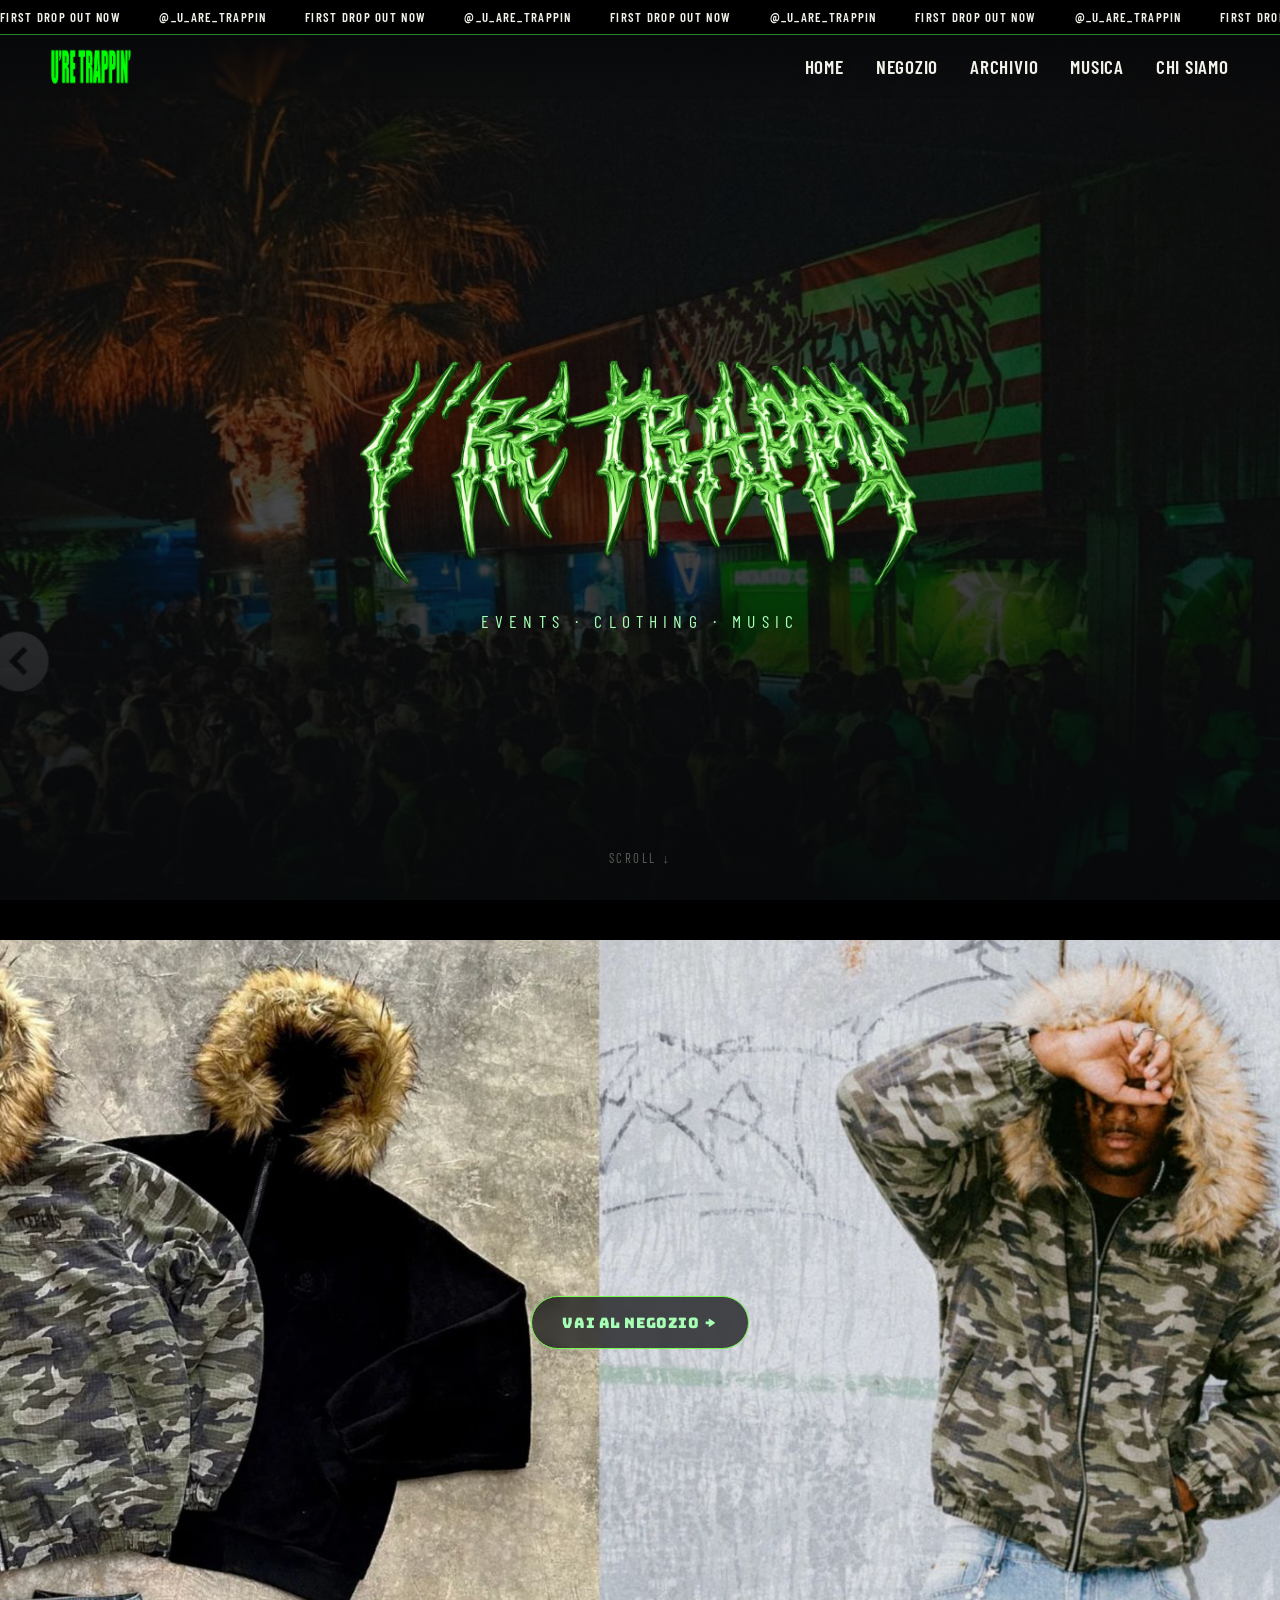
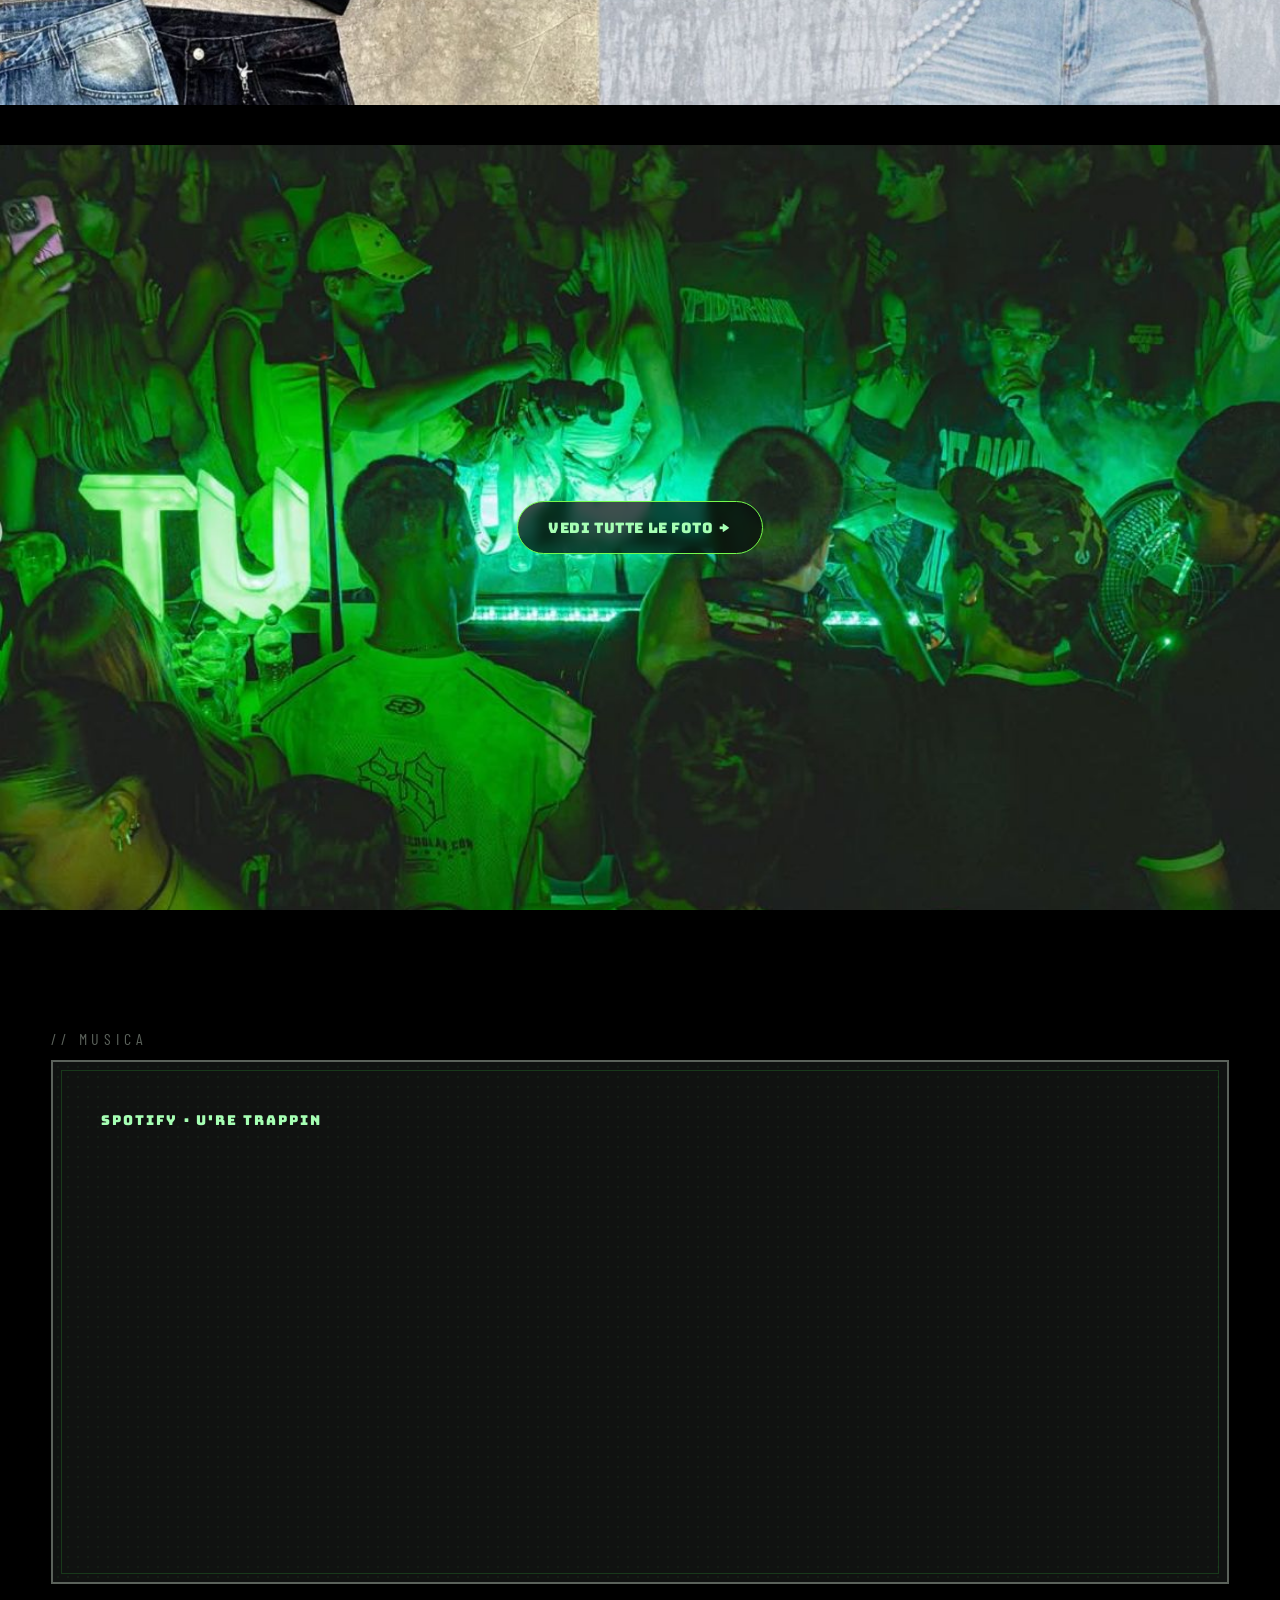
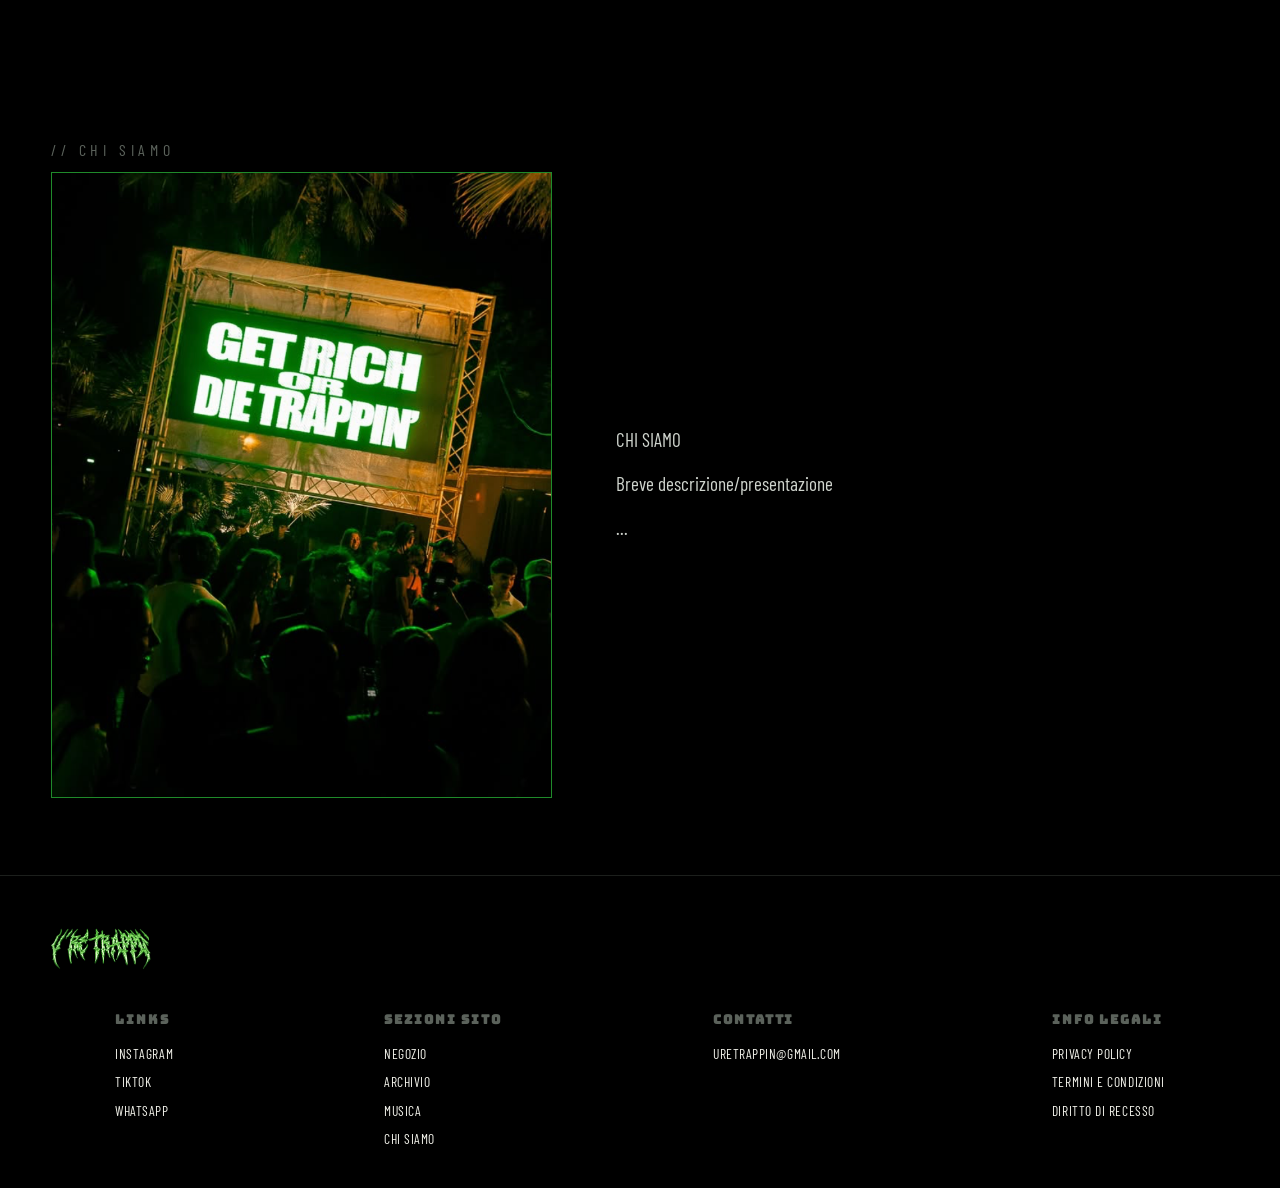
==== index.html @ 653f0b5c "v.3.4 Co-Authored-By: Claude Sonnet 5 <noreply@anthropic.com> Claude-Session: https://claude.ai/code" ====
<!DOCTYPE html>
<html lang="it">
<head>
<meta charset="UTF-8">
<meta name="viewport" content="width=device-width, initial-scale=1.0">
<title>U'RE TRAPPIN</title>
<!-- ===== SEO / CONDIVISIONE SOCIAL =====
     favicon segnaposto (assets/brand/favicon.png, sostituibile con
     un'icona vera quando ce n'è una). og:image è un percorso relativo:
     una volta online il sito con un dominio vero, va reso assoluto
     (https://tuodominio.it/assets/brand/og-image.png) perché WhatsApp/
     Instagram/Twitter leggano l'anteprima correttamente. -->
<link rel="icon" type="image/png" href="assets/brand/favicon.png">
<meta name="description" content="U're Trappin — lifestyle, eventi e musica trap. Scopri gli ultimi drop, l'archivio degli eventi e la nostra musica.">
<meta property="og:type" content="website">
<meta property="og:site_name" content="U're Trappin">
<meta property="og:title" content="U're Trappin">
<meta property="og:description" content="Lifestyle, eventi e musica trap. Scopri gli ultimi drop, l'archivio e la nostra musica.">
<meta property="og:image" content="assets/brand/og-image.png">
<meta name="twitter:card" content="summary_large_image">
<meta name="twitter:title" content="U're Trappin">
<meta name="twitter:description" content="Lifestyle, eventi e musica trap.">
<meta name="twitter:image" content="assets/brand/og-image.png">
<link rel="preconnect" href="https://fonts.googleapis.com">
<link href="https://fonts.googleapis.com/css2?family=Anton&family=Bungee&family=Baloo+2:wght@600;800&family=Barlow+Condensed:wght@400;500;600;700&family=Michroma&display=swap" rel="stylesheet">
<link rel="stylesheet" href="css/style.css">
</head>
<body>

<!-- ===== COUNTDOWN DROP (rimuovi questo blocco + partials/countdown.html
     dopo il 28/09 — tutto lo stile e la logica sono dentro
     countdown.html, qui c'è solo il caricamento generico del
     frammento) ===== -->
<div id="countdown-root"></div>
<script>
  fetch('partials/countdown.html')
    .then(res => res.text())
    .then(html => {
      const root = document.getElementById('countdown-root');
      root.innerHTML = html;
      // Uno <script> inserito via innerHTML non si esegue da solo:
      // va ricreato e reinserito nel DOM per farlo partire.
      root.querySelectorAll('script').forEach(oldScript => {
        const newScript = document.createElement('script');
        newScript.textContent = oldScript.textContent;
        oldScript.replaceWith(newScript);
      });
    })
    .catch(err => console.error('Errore nel caricamento di partials/countdown.html:', err));
</script>
<!-- ===== FINE COUNTDOWN DROP ===== -->

<!-- ===== SCHERMATA DI CARICAMENTO =====
     Overlay a schermo intero, visibile finché la pagina non ha finito
     di caricare (immagini incluse). Sparisce da solo via js/common.js
     (vedi funzione hidePageLoader). -->
<div id="pageLoader">
  <img src="assets/brand/logo3.png" alt="U're Trappin" class="loader-logo">
</div>

<!-- ===== NAVBAR (condivisa, vedi partials/nav.html) ===== -->
<div id="nav-mount"></div>

<!-- ===== HERO (landing) =====
     Foto di sfondo + logo. Per cambiare la foto: modifica il
     percorso in css/style.css alla regola .hero::before -->
<section class="hero">
  <!-- ===== PROVA VIDEO DI SFONDO (temporaneo) =====
       Due video diversi: uno per desktop e uno per mobile (sotto i
       720px). Il src NON è scritto qui ma scelto da js/common.js in base
       alla larghezza dello schermo, così il browser scarica solo quello
       che serve (un <source media> dentro <video> non funziona, quello
       vale solo per <picture>). La foto di .hero::before in
       css/style.css resta lì sotto, e torna visibile da sola se il
       video non parte. Per togliere la prova: elimina questo <video>. -->
  <video class="hero-video" autoplay muted loop playsinline webkit-playsinline preload="auto"
         data-src-desktop="assets/brand/prova%20sfondo%20no%20logo.mp4"
         data-src-mobile="assets/brand/BASE%20NEGRO.mp4"></video>
  <div class="hero-content">
    <img class="logo" src="assets/brand/logo3.png" alt="U're Trappin">
    <div class="tag">Events · Clothing · Music</div>
  </div>
  <div class="scroll-cue">Scroll ↓</div>
</section>

<!-- ===== SEZIONE SHOP (anteprima sulla home) =====
     Foto a piena larghezza (sfondo CSS, vedi style.css) + pulsante
     sopra. Foto diverse per mobile/desktop, gestite automaticamente
     da una media query in CSS — non serve toccare l'HTML per quello. -->
<section id="shop" class="teaser-banner">
  <a class="teaser-cta" href="shop.html">Vai al Negozio →</a>
</section>

<!-- ===== SEZIONE GALLERY (anteprima sulla home) =====
     Stessa logica della sezione Shop qui sopra. -->
<section id="gallery" class="teaser-banner">
  <a class="teaser-cta" href="gallery.html">Vedi tutte le foto →</a>
</section>

<!-- ===== SEZIONE EVENTI =====
     Rimossa temporaneamente (non eliminata dal progetto: recuperabile
     dalla cronologia Git — commit prima della rimozione — se e quando
     servirà di nuovo). ===== -->

<!-- ===== SEZIONE MUSIC =====
     Player Spotify incorporato. Per cambiare playlist: sostituisci
     l'URL nel src dell'iframe con quello della tua playlist Spotify
     (Condividi > Incorpora playlist, sul sito/app di Spotify) -->
<section id="music">
  <div class="eyebrow">// Musica</div>
  <div class="panel">
    <div class="panel-label">Spotify · U're Trappin</div>
    <div class="playlist-wrap">
      <iframe style="border-radius:0" src="https://open.spotify.com/embed/playlist/7722tCvP0Tci7ySR0g6ZQf?utm_source=generator&theme=0&si=49c74c0af75840aa" width="100%" height="380" frameBorder="0" allowfullscreen="" allow="autoplay; clipboard-write; encrypted-media; fullscreen; picture-in-picture" loading="lazy"></iframe>
    </div>
  </div>
</section>

<!-- ===== SEZIONE ABOUT US ===== -->
<section id="about">
  <div class="eyebrow">// Chi Siamo</div>
  <div class="about">
    <div class="about-photo">
      <img src="assets/brand/coconuts-halftone.png" alt="U're Trappin crew">
    </div>
    <div>
      <p>CHI SIAMO</p>
      <p>Breve descrizione/presentazione</p>
      <p>...</p>
    </div>
  </div>
</section>

<!-- ===== FOOTER (condiviso, vedi partials/footer.html) ===== -->
<div id="footer-mount"></div>

<script src="js/common.js"></script>

</body>
</html>
---- css/style.css ----
/* =========================================================
   VARIABILI GLOBALI (colori, spaziature)
   Cambiando questi valori cambi il colore/stile in tutto il sito
   senza dover cercare ogni singola regola.
   ========================================================= */
:root{
    --bg:#000000;           /* nero di sfondo del sito precedente #07080a */
    --panel:#101211;        /* grigio scuro usato per pannelli/card */
    --green:#75fb4d;        /* verde principale (bordi, accenti) */
    --green-bright:#a6ffb4; /* verde chiaro (testi, glow) */
    --green-dim:#1f8a2a;    /* verde spento (bordi sottili, dettagli) */
    --steel:#5b625b;        /* grigio neutro (testi secondari, pulsanti disattivati) */
    --off-white:#f2f2ea;    /* bianco sporco, colore testo principale */
    --gap: clamp(1.5rem, 4vw, 4rem); /* margine laterale standard di ogni sezione */
    --marquee-h: 2.2rem; /* altezza della striscia che scorre sopra la navbar */
  }

  /* Reset di base: azzera margini/padding di default del browser */
  *{ box-sizing:border-box; margin:0; padding:0; }

  html{ scroll-behavior:smooth; } /* scroll fluido quando si clicca un link del menu */

  body{
    background:var(--bg);
    color:var(--off-white);
    font-family:'Barlow Condensed', sans-serif; /* font principale del sito */
    font-size:1.15rem;
    line-height:1.5;
    overflow-x:hidden;
  }

  /* Disattiva le animazioni per chi ha impostato "riduci movimento" nel sistema */
  @media (prefers-reduced-motion: reduce){
    html{ scroll-behavior:auto; }
    *{ animation-duration:0.001ms !important; transition-duration:0.001ms !important; }
  }

  a{ color:inherit; text-decoration:none; }

  /* ===== STRISCIA ANNUNCIO (sopra la navbar, su ogni pagina) =====
     Testo che scorre in loop infinito, verde su nero. Caricata insieme
     alla navbar (stesso frammento partials/nav.html), per questo sta
     qui prima del blocco NAV. Per cambiare il testo: modifica
     partials/nav.html (due copie identiche di .marquee-content, serve
     il duplicato per il loop senza scatti). Per cambiare la velocità:
     modifica la durata (18s) di @keyframes marquee-scroll qui sotto. */
  .marquee{
    position:fixed;
    top:0; left:0; right:0;
    z-index:101; /* sopra la navbar (100) */
    height:var(--marquee-h);
    display:flex;
    align-items:center;
    overflow:hidden;
    background:var(--bg);
    border-bottom:1px solid var(--green-dim);
  }
  .marquee-track{
    display:flex;
    /* niente "width:max-content" qui: essendo l'unico figlio di un
       flex container (.marquee) con contenuto che non va a capo
       (white-space:nowrap sui figli), si dimensiona già automaticamente
       al contenuto — testato: stessa identica larghezza in entrambi i
       casi. La keyword max-content in più però fa sì che Safari
       ricalcoli il layout più spesso durante un'animazione continua,
       che è probabilmente la causa degli scatti/vuoti periodici
       osservati. will-change forza l'animazione sul livello GPU
       (compositor) invece di rientrare nel normale ciclo di layout. */
    will-change:transform;
    animation:marquee-scroll 18s linear infinite;
  }
  @media (prefers-reduced-motion: reduce){
    .marquee-track{ animation:none; }
  }
  .marquee-content{
    display:flex;
    align-items:center;
    white-space:nowrap;
    font-family:'Barlow Condensed', sans-serif;
    font-weight:600;
    text-transform:uppercase;
    letter-spacing:0.1em;
    font-size:0.8rem;
    color:var(--off-white);
    /* NESSUN padding qui: tutta la spaziatura viene da .marquee-item
       (vedi sotto), così lo spazio tra la fine di una copia e l'inizio
       della successiva è identico a quello tra due elementi qualsiasi
       — se no si crea un vuoto più grande proprio in quel punto, che
       si vede come una "pausa" ogni volta che il loop si ripete. */
  }
  .marquee-item{
    padding-right:2.4rem; /* spazio uniforme tra ogni elemento, incluso tra un blocco e il successivo: modifica questo valore per cambiarlo */
  }
  @keyframes marquee-scroll{
    from{ transform:translateX(0); }
    to{ transform:translateX(-50%); } /* metà = una copia intera del testo, per il loop senza scatti */
  }

  /* ===== NAV =====
     Barra di navigazione fissa in alto su tutte le pagine, sotto la
     striscia annuncio qui sopra (vedi --marquee-h).
     Su desktop mostra i link normali; sotto i 720px si trasforma in
     un menu a scomparsa con hamburger (vedi @media in fondo al blocco).
  */
  nav{
    position:fixed;
    top:var(--marquee-h); left:0; right:0;
    z-index:100;
    display:flex;
    justify-content:space-between;
    align-items:center;
    padding: 0.9rem var(--gap); /* margine verticale della navbar su mobile */
    background:linear-gradient(to bottom, rgba(7,8,10,0.92), rgba(7,8,10,0));
    backdrop-filter:blur(2px);
  }
  /* Da desktop la navbar è più bassa: riduce solo il margine sopra/sotto
     (non tocca logo o voci di menu, che restano della stessa dimensione).
     Modifica questi due valori per cambiarne l'altezza. */
  @media (min-width:721px){
    nav{ padding-top:0.8rem; padding-bottom:0.8rem; }
  }
  nav .brand{
    display:flex;
    align-items:center;
  }
  .brand-logo{
    height:2.2rem; /* dimensione del logo in navbar su mobile: modifica questo valore per cambiarla */
    width:auto;
    display:block;
    /*filter:drop-shadow(0 0 6px rgba(63,230,74,0.6)); /* stesso glow verde che aveva la scritta prima */
  }
  /* Da desktop il logo è più grande: modifica questo valore (era
     1.7rem come su mobile). */
  @media (min-width:721px){
    .brand-logo{ height:2.4rem; }
  }
  nav ul{
    list-style:none;
    display:flex;
    gap:clamp(1rem, 2.5vw, 2.2rem);
    font-family:'Barlow Condensed', sans-serif;
    font-weight:600;
    text-transform:uppercase;
    font-size:0.95rem; /* dimensione voci menu su mobile */
    letter-spacing:0.04em;
  }
  /* Da desktop le voci del menu sono leggermente più grandi: modifica
     questo font-size per cambiarne la dimensione (era 0.95rem come su
     mobile). */
  @media (min-width:721px){
    nav ul{ font-size:1.2rem; }
  }
  nav ul a{ position:relative; padding-bottom:3px; }
  @media (hover:hover){
    nav ul a:hover{ color:var(--green-bright); }
  }

  /* Link "← Home" usato nelle pagine Shop/Gallery vuote (non più usato ora
     che hanno la nav completa, ma resta disponibile se serve altrove) */
  .back-link{
    font-family:'Barlow Condensed', sans-serif;
    font-weight:600;
    text-transform:uppercase;
    letter-spacing:0.04em;
    font-size:0.95rem;
    color:var(--off-white);
  }
  @media (hover:hover){
    .back-link:hover{ color:var(--green-bright); }
  }

  /* Bottone hamburger (le 3 lineette), visibile solo su mobile.
     Le classi nav.open aggiunte via JS (script.js) trasformano le
     3 lineette in una "X" e aprono il menu laterale. */
  .nav-toggle{
    display:none;
    flex-direction:column;
    gap:5px;
    background:none;
    border:none;
    cursor:pointer;
    padding:0.4rem;
    z-index:110;
  }
  .nav-toggle span{
    width:26px; height:2px;
    background:var(--green-bright);
    box-shadow:0 0 6px rgba(63,230,74,0.6);
    transition:transform 0.25s ease, opacity 0.25s ease;
  }
  nav.open .nav-toggle span:nth-child(1){ transform:translateY(7px) rotate(45deg); }
  nav.open .nav-toggle span:nth-child(2){ opacity:0; }
  nav.open .nav-toggle span:nth-child(3){ transform:translateY(-7px) rotate(-45deg); }

  /* Sfondo scuro semi-trasparente dietro il menu mobile aperto,
     cliccabile per richiudere il menu (gestito in script.js) */
  #menuOverlay{
    position:fixed;
    inset:0;
    background:rgba(0,0,0,.45);
    opacity:0;
    visibility:hidden;
    transition:.25s;
    z-index:90;
  }
  nav.open + #menuOverlay{
      opacity:1;
      visibility:visible;
  }

  /* Sotto i 720px: nasconde i link normali, mostra l'hamburger,
     il menu diventa un pannello che scorre da destra */
  @media (max-width:720px){
    .nav-toggle{ display:flex; }
    nav ul{
      position:fixed;
      /* top:0 e non var(--marquee-h): nav ha backdrop-filter, e per
         specifica CSS questo lo rende "containing block" per i suoi
         discendenti position:fixed — quindi il top di questo <ul> (che
         è dentro <nav>) si calcola dalla cima di <nav> stesso (che è
         GIÀ spostata sotto la striscia), non dalla cima reale dello
         schermo. Con top:0 il menu parte esattamente dove inizia
         <nav>, cioè subito sotto la striscia — se no c'è un vuoto in
         più (di nuovo l'altezza della striscia) sopra al menu. */
      top:0; right:0;
      height:calc(100dvh - var(--marquee-h));
      width:240px;
      flex-direction:column;
      justify-content:flex-start;
      gap:0.7rem;
      background:rgba(7,8,10,0.98);
      border-left:1px solid var(--green-dim);
      transform:translateX(100%);
      transition:transform 0.3s ease;
      font-size:1.3rem;
      padding:5rem 1rem 1rem; /* top 7rem (sotto la navbar), 2rem sugli altri lati */
    }
    nav.open ul{ transform:translateX(0); }
    /* Linea verde sottile tra una voce di menu e l'altra (+ sopra la
       prima voce e sotto l'ultima): resta inset dai bordi sx/dx del
       menu grazie al padding di nav ul qui sopra. */
    nav ul li{
      padding-bottom:0.7rem;
      border-bottom:1px solid var(--green-dim);
    }
    nav ul li:first-child{
      padding-top:0.7rem;
      border-top:1px solid var(--green-dim);
    }
  }

  /* ---------- HERO ---------- */
  /* ===== HERO (landing page) =====
     Sezione iniziale a piena pagina: foto di sfondo + logo + tagline.
     - .hero::before = la foto di sfondo, scurita con filter+gradiente
       per far risaltare logo e testo sopra
     - .hero-content = logo + tagline, spostati leggermente sotto il
       centro verticale tramite margin-top
  */
  .hero{
    position:relative;
    min-height:100svh;
    display:flex;
    flex-direction:column;
    align-items:center;
    justify-content:center;
    text-align:center;
    padding: calc(6rem + var(--marquee-h)) var(--gap) 4rem;
    overflow:hidden;
  }
  .hero::before{
    content:"";
    position:absolute; inset:0;
    background:url('../assets/brand/crowd.jpg') center 30%/cover no-repeat;
    filter:saturate(1.1) brightness(0.55); /* scurisce la foto */
    z-index:0;
  }
  /* ===== PROVA VIDEO DI SFONDO (temporaneo, vedi index.html) =====
     Stesso trattamento della foto sopra: riempie l'hero, viene
     ritagliato per coprire tutto lo spazio (object-fit:cover) e sta
     allo stesso livello (z-index:0) della foto in .hero::before, ma
     essendo un elemento vero (non uno pseudo-elemento) la dipinge
     sopra — quindi la copre senza bisogno di toccare quella regola. */
  .hero-video{
    position:absolute; inset:0;
    z-index:0;
    width:100%; height:100%;
    object-fit:cover;
  }
  /* Aggiunta via JS (js/common.js) quando il video non riesce a
     partire in autoplay (es. Risparmio energetico attivo su iOS) o
     fallisce per un altro motivo: nascondendolo torna visibile la
     foto sottostante (.hero::before), invece di lasciare il video
     fermo col pulsante play. */
  .hero-video--hidden{
    display:none;
  }
  .hero::after{
    content:"";
    position:absolute; inset:0;
    /* velo scuro sfumato sopra la foto, più intenso verso il basso */
    background:linear-gradient(to bottom, rgba(7,8,10,0.55) 0%, rgba(7,8,10,0.35) 40%, rgba(7,8,10,0.95) 100%);
    z-index:1;
  }
  .hero-content{
    position:relative;
    z-index:3;
    display:flex;
    flex-direction:column;
    align-items:center;
    gap:1rem; /* distanza logo-tagline, uguale su mobile e desktop: modifica questo valore per cambiarla */
    margin-top:0vh; /* sposta il contenuto verso il basso rispetto al centro */
  }
  .hero img.logo{
    width:min(560px, 82vw);
  }
  .hero .tag{
    font-family:'Barlow Condensed', sans-serif;
    text-transform:uppercase;
    letter-spacing:0.35em;
    font-size:0.95rem; /* dimensione tagline su mobile */
    color:var(--green-bright);
  }
  /* Da desktop la tagline è leggermente più grande: modifica questo
     font-size per cambiarne la dimensione (era 0.95rem come su mobile). */
  @media (min-width:721px){
    .hero .tag{ font-size:1.1rem; }
  }
  .scroll-cue{
    position:absolute;
    bottom:2rem; left:50%; transform:translateX(-50%);
    z-index:3;
    font-size:0.8rem;
    letter-spacing:0.2em;
    text-transform:uppercase;
    color:var(--steel);
    display:flex; flex-direction:column; align-items:center; gap:0.4rem;
    animation:bob 2.2s ease-in-out infinite;
  }
  @keyframes bob{ 0%,100%{ transform:translate(-50%,0);} 50%{ transform:translate(-50%,8px);} }

  /* ---------- SECTION SHELL ---------- */
  section{ padding: clamp(3rem,6vw,5rem) var(--gap); position:relative; }
  @media(max-width:720px){
  section{
      padding-top:1.5rem;
      padding-bottom:1.5rem;
  }
  }
  .eyebrow{
    font-size:0.85rem;
    letter-spacing:0.3em;
    text-transform:uppercase;
    color:var(--steel);
    margin-bottom:0.6rem;
  }
  /* Da desktop "// Music" e "// About Us" sono leggermente più grandi
     delle altre eyebrow del sito: modifica questo font-size per
     cambiarne la dimensione (era 0.85rem come le altre). */
  @media (min-width:721px){
    #music .eyebrow,
    #about .eyebrow{
      font-size:1rem;
    }
  }
  /* ===== SEZIONI SHOP E GALLERY (sulla home) =====
     Foto a piena larghezza/altezza come sfondo della sezione stessa
     (background-image), con il pulsante sopra. Foto diverse per
     mobile/desktop tramite media query (vedi sotto).

     FORMATO FOTO CONSIGLIATO (non obbligatorio al pixel esatto,
     ma più ci si avvicina meno "sorprese" nel taglio):
     - Desktop: 16:9 orizzontale, es. 1920×1080px
     - Mobile:  4:5 o 3:4 verticale, es. 900×1200px
     Il CSS "background-size:cover" ritaglia comunque automaticamente
     qualsiasi foto per riempire lo spazio, qualunque sia la sua
     proporzione originale — il formato consigliato serve solo per
     controllare TU cosa viene tagliato, invece di lasciarlo al caso.
  */
  .teaser-banner{
    position:relative;
    height:85vh;              /* altezza fissa e definita: niente ambiguità di layout */
    display:flex;
    align-items:center;
    justify-content:center;
    padding:0;
    margin:2.5rem 0;          /* respiro tra una sezione e l'altra, evita che si "fondano" visivamente */
    background-size:cover;    /* la foto riempie sempre tutto lo spazio, ritagliando se serve */
    background-position:center;
    background-repeat:no-repeat;
  }
  @media (max-width:720px){
  .teaser-banner{
    height:60vh;
  }
}
  /* Foto DESKTOP: una per sezione, selezionata tramite ID */
  #shop.teaser-banner{
    background-image:url('../assets/teasers/shop-teaser-desktop.jpg');
  }
  #gallery.teaser-banner{
    background-image:url('../assets/teasers/gallery-teaser-desktop.jpg');
  }
  /* Sotto i 720px: swap automatico con le versioni verticali mobile.
     Per cambiare le foto: sostituisci questi 4 file in assets/,
     stessi nomi, non serve toccare questo CSS. */
  @media (max-width:720px){
    #shop.teaser-banner{
      background-image:url('../assets/teasers/shop-teaser-mobile.jpg');
    }
    #gallery.teaser-banner{
      background-image:url('../assets/teasers/gallery-teaser-mobile.jpg');
    }
  }
  /* ===== PULSANTI TEASER SHOP/GALLERY — versioni provate =====
     Sotto la regola ATTIVA (quella non commentata) tieni traccia delle
     versioni scartate: per tornarci, commenta quella attiva e
     scommenta la versione che vuoi. Nessuna versione tocca l'HTML,
     solo questa regola .teaser-cta (+ il suo :hover).

     VERSIONE 1 (originale) — riquadro pieno verde, testo nero:
     .teaser-cta{
       position:relative; z-index:1; display:inline-block;
       background:var(--green); color:var(--bg);
       font-family:'Bungee', sans-serif; font-size:0.9rem;
       text-transform:uppercase; padding:0.9rem 1.8rem; letter-spacing:0.04em;
       transition:transform 0.15s ease, box-shadow 0.15s ease;
     }
     @media (hover:hover){
       .teaser-cta:hover{ transform:translateY(-2px); box-shadow:0 6px 18px rgba(63,230,74,0.35); }
     }

     VERSIONE 2 — riquadro con bordo verde, testo verde su nero:
     .teaser-cta{
       position:relative; z-index:1; display:inline-block;
       background:var(--bg); color:var(--green-bright);
       border:1.5px solid var(--green);
       font-family:'Bungee', sans-serif; font-size:0.9rem;
       text-transform:uppercase; padding:0.9rem 1.8rem; letter-spacing:0.04em;
       transition:transform 0.15s ease, box-shadow 0.15s ease, background 0.15s ease, color 0.15s ease;
     }
     @media (hover:hover){
       .teaser-cta:hover{
         background:var(--green); color:var(--bg);
         transform:translateY(-2px); box-shadow:0 6px 18px rgba(63,230,74,0.35);
       }
     }

     VERSIONE 3 — niente riquadro, solo scritta verde luminosa con
     sottolineatura animata (scartata: poco leggibile su foto chiare):
     .teaser-cta{
       position:relative; z-index:1; display:inline-block;
       background:none; border:none; padding:0 0 0.4rem;
       color:var(--green-bright);
       font-family:'Bungee', sans-serif; font-size:1.1rem;
       text-transform:uppercase; letter-spacing:0.06em;
       text-shadow:
         0 0 10px rgba(63,230,74,0.6),
         0 0 22px rgba(63,230,74,0.3),
         0 2px 6px rgba(0,0,0,0.85);
       transition:letter-spacing 0.2s ease;
     }
     .teaser-cta::after{
       content:""; position:absolute; left:0; right:0; bottom:0; height:2px;
       background:var(--green); box-shadow:0 0 8px rgba(63,230,74,0.6);
       transform:scaleX(0); transform-origin:left; transition:transform 0.25s ease;
     }
     @media (hover:hover){
       .teaser-cta:hover{ letter-spacing:0.1em; }
       .teaser-cta:hover::after{ transform:scaleX(1); }
     }
  */

  /* VERSIONE 4 (attiva) — pillola con sfondo scuro semi-trasparente
     sfocato (leggibile sopra qualsiasi punto della foto, chiaro o
     scuro) + bordo e testo verde. Stessa logica hover di V2 (inversione
     colori), forma diversa (arrotondata invece che squadrata). */
  .teaser-cta{
    position:relative;
    z-index:1;
    display:inline-block;
    background:rgba(7,8,10,0.7);
    backdrop-filter:blur(6px);
    -webkit-backdrop-filter:blur(6px);
    border:1.5px solid var(--green);
    border-radius:999px;
    color:var(--green-bright);
    font-family:'Bungee', sans-serif;
    font-size:0.9rem;
    text-transform:uppercase;
    padding:0.9rem 1.9rem;
    letter-spacing:0.04em;
    transition:transform 0.15s ease, box-shadow 0.15s ease, background 0.15s ease, color 0.15s ease;
  }
  @media (hover:hover){
    .teaser-cta:hover{
      background:var(--green);
      color:var(--bg);
      transform:translateY(-2px);
      box-shadow:0 6px 18px rgba(63,230,74,0.35);
    }
  }

  /* ---------- CHI SIAMO / ABOUT ---------- */
  .about{
    display:grid;
    grid-template-columns: 0.9fr 1.1fr;
    gap: clamp(2rem, 5vw, 4rem);
    align-items:center;
  }
  .about-photo{
    position:relative;
    aspect-ratio: 4/5;
    overflow:hidden;
    border:1px solid var(--green-dim);
  }
  .about-photo img{
    width:100%; height:100%; object-fit:cover;
  }
  .about p{ color:#cfd4cd; max-width:52ch; font-size:1.2rem; margin-bottom:1rem; }
  .about p:last-child{ margin-bottom:0; }

  @media (max-width:820px){
    .about{ grid-template-columns:1fr; }
  }

  /* ---------- GALLERY PAGE (foto per città) ---------- */
  .gallery-page{
    padding-top:calc(7rem + var(--marquee-h));
    max-width:1400px;
    margin:0 auto;
  }
  .city-group{
    margin-bottom:3rem;
  }
  .city-name{
    font-family:'Bungee', sans-serif;
    font-size:1.4rem;
    color:var(--green-bright);
    text-shadow:0 0 8px rgba(63,230,74,0.5);
    text-transform:uppercase;
    margin-bottom:1.2rem;
  }
  /* Il "mosaico": su mobile column-count:1 = foto impilate in singola
     colonna. Da 721px in su (vedi @media sotto) diventa un collage
     "bento" a griglia fissa: 4 celle nominate (a=hero 2x2, b=larga 2x1,
     c/d=piccole 1x1) che riempiono sempre l'intero rettangolo, qualunque
     sia il formato reale delle foto (vedi object-fit:cover sotto).
     Pensato per gruppi di 4 foto per città — se una città avrà un
     numero diverso di foto andrà definito un pattern dedicato. */
  .mosaic{
    column-count:1;
    column-gap:0.8rem;
  }
  .mosaic img{
    width:100%;
    display:block;
    margin-bottom:0.8rem;
    break-inside:avoid;
    border:1px solid #1c1f1c;
  }
  @media (min-width:721px){
    .mosaic{
      display:grid;
      grid-template-columns:repeat(4, 1fr);
      grid-template-rows:repeat(2, clamp(160px, 18vw, 260px));
      grid-template-areas:
        "a a b b"
        "a a c d";
      gap:0.8rem;
    }
    /* Pattern diversi per città, assegnati con una classe esplicita
       sul singolo .mosaic (mosaic--b/c/d) invece che contando i
       fratelli via CSS: coi selettori tipo ":nth-of-type" o "~" la
       numerazione si sfasa facilmente (es. l'eyebrow prima dei
       city-group non è un .city-group ma è comunque un <div>) e non
       scala bene oltre 2 città. Una classe per gruppo è esplicita e
       non si rompe aggiungendo nuove città.
       Nota: la mappatura foto→area (nth-child sotto) resta identica
       per tutti i pattern: cambia solo DOVE sta ogni area nella
       griglia, non quale foto le corrisponde. */

    /* Pattern A (default, es. Rimini): hero a sinistra */
    /* — già coperto dal .mosaic sopra, nessuna regola aggiuntiva */

    /* Pattern B (es. Milano): speculare, hero a destra */
    .mosaic--b{
      grid-template-areas:
        "b b a a"
        "c d a a";
    }

    /* Pattern C (es. Firenze): hero al centro, foto alta a sinistra,
       due piccole impilate a destra — diverso da A/B (lì l'hero è
       sempre su un lato, mai in mezzo). */
    .mosaic--c{
      grid-template-areas:
        "b a a c"
        "b a a d";
    }

    /* Pattern D (es. Parma): niente hero quadrato 2x2 come A/B/C —
       2 quadratini + un rettangolo orizzontale per riga, specchiati
       (rettangolo a destra sopra, a sinistra sotto). Usa 6 foto
       invece di 4 (vedi nth-child(5)/(6) sotto e gallery.html). */
    .mosaic--d{
      grid-template-areas:
        "a b c c"
        "d d e f";
    }

    .mosaic img:nth-child(1){ grid-area:a; }
    .mosaic img:nth-child(2){ grid-area:b; }
    .mosaic img:nth-child(3){ grid-area:c; }
    .mosaic img:nth-child(4){ grid-area:d; }
    .mosaic img:nth-child(5){ grid-area:e; }
    .mosaic img:nth-child(6){ grid-area:f; }
    .mosaic img{
      width:100%;
      height:100%;
      object-fit:cover;
      margin-bottom:0;
    }
  }

  /* ---------- PLAYLIST PANEL (Music) ---------- */
  .panel{
    border:2px solid var(--steel);
    background:
      radial-gradient(circle, rgba(63,230,74,0.06) 1px, transparent 1.2px) 0 0/10px 10px,
      var(--panel);
    padding: clamp(1.5rem,4vw,3rem);
    position:relative;
  }
  .panel::before{
    content:"";
    position:absolute; inset:8px;
    border:1px solid rgba(63,230,74,0.18);
    pointer-events:none;
  }
  .playlist-wrap iframe{
    width:100%;
    border-radius:0;
    filter:grayscale(0.1);
  }
  .panel-label{
    font-family:'Bungee', sans-serif;
    font-size:0.85rem;
    color:var(--green-bright);
    text-transform:uppercase;
    letter-spacing:0.15em;
    margin-bottom:1rem;
  }

  /* ---------- SHOP PAGE (elenco prodotti) ----------
     Mobile: griglia a 2 colonne. Desktop: per ora una singola colonna
     verticale, centrata e non a piena larghezza (vedi @media sotto).
     Le foto prodotto non hanno bordo/cornice apposta: essendo su
     sfondo nero come il resto del sito, l'effetto voluto è di
     continuità con la pagina, non di "scheda" separata. */
  .shop-page{
    padding-top:calc(7rem + var(--marquee-h));
    max-width:1400px;
    margin:0 auto;
  }
  .products-grid{
    display:grid;
    grid-template-columns:repeat(2, 1fr);
    gap:2.5rem 1rem;
  }
  .product-card{
    display:flex;
    flex-direction:column;
    gap:0.5rem;
  }
  /* Contenitore della foto prodotto: tiene le proporzioni della
     card e permette di sovrapporre la foto n.2, mostrata al passaggio
     del mouse (solo dove il mouse esiste, vedi @media hover sotto). */
  .product-photo-wrap{
    position:relative;
    display:block;
    width:100%;
    aspect-ratio:1/1;
  }
  .product-photo{
    position:absolute;
    inset:0;
    width:100%;
    height:100%;
    object-fit:contain;
    display:block;
  }
  .product-photo--hover{
    opacity:0;
    transition:opacity 0.2s ease;
  }
  @media (hover:hover){
    .product-card:hover .product-photo--hover{
      opacity:1;
    }
  }
  .product-name{
    font-family:'Barlow Condensed', sans-serif;
    font-weight:600;
    text-transform:uppercase;
    letter-spacing:0.03em;
    font-size:1rem;
    color:var(--off-white);
  }
  .product-price{
    font-family:'Barlow Condensed', sans-serif;
    color:var(--green-bright);
    font-size:0.95rem;
  }
  @media (min-width:721px){
    .products-grid{
      /* 320px = larghezza massima di ogni card: alzalo per ingrandire
         ancora i prodotti e lasciare meno spazio vuoto ai lati. */
      grid-template-columns:repeat(3, minmax(0, 320px));
      justify-content:center;
      gap:3rem 2rem;
    }
  }

  /* ---------- PRODUCT PAGE (dettaglio singolo prodotto) ----------
     Generata da js/script.js (loadProductDetail) leggendo
     data/products.json in base a ?id= nell'URL. Mobile: colonne
     impilate. Desktop: due colonne fianco a fianco (vedi @media). */
  .product-page{
    padding-top:calc(7rem + var(--marquee-h));
    max-width:1100px;
    margin:0 auto;
    display:flex;
    flex-direction:column;
    gap:2.5rem;
  }
  .product-gallery{
    display:flex;
    flex-direction:column;
    gap:0.8rem;
  }
  .product-main-photo{
    width:100%;
    aspect-ratio:1/1;
    object-fit:contain;
    display:block;
  }
  .product-thumbs{
    display:flex;
    gap:0.6rem;
  }
  .product-thumbs img{
    width:70px;
    height:70px;
    object-fit:contain;
    cursor:pointer;
    border:1.5px solid transparent;
    opacity:0.6;
    transition: border-color 0.2s, opacity 0.2s;
  }
  .product-thumbs img.active{
    border-color:var(--green);
    opacity:1;
  }

  .product-info{
    display:flex;
    flex-direction:column;
    gap:1.1rem;
  }
  .product-title{
    font-family:'Bungee', sans-serif;
    font-size:clamp(1.4rem, 3vw, 2rem);
    text-transform:uppercase;
    color:var(--off-white);
    letter-spacing:0.02em;
  }
  .product-info .product-price{
    font-family:'Barlow Condensed', sans-serif;
    font-size:1.4rem;
    color:var(--green-bright);
    margin-top: -1rem;
  }
  .product-availability{
    font-family:'Barlow Condensed', sans-serif;
    font-weight:600;
    text-transform:uppercase;
    letter-spacing:0.04em;
    font-size:0.85rem;
    color:var(--green-bright);
    margin-top: -0.8rem;
  }
  .product-availability.is-soldout{
    color:var(--steel);
  }

  .product-field{
    display:flex;
    flex-direction:column;
    gap:0.5rem;
  }
  .product-field-label{
    font-family:'Barlow Condensed', sans-serif;
    font-weight:600;
    text-transform:uppercase;
    letter-spacing:0.08em;
    font-size:0.8rem;
    color:var(--steel);
    margin-top: -0.3rem;
  }
  /* Contenitore della select: la freccina è un ::after posizionato
     sopra, perché una <select> non supporta pseudo-elementi propri
     in modo affidabile tra browser diversi. Un "▾" ruotato con un ">"
     per un chevron più sottile/stilizzato invece del triangolo pieno. */
  .product-select-wrap{
    position:relative;
    max-width:110px;
  }
  .product-select-wrap::after{
    content:">";
    position:absolute;
    top:50%; right:1rem;
    transform:translateY(-50%) rotate(90deg);
    font-family:'Barlow Condensed', sans-serif;
    font-weight:700;
    font-size:0.9rem;
    color:var(--green-bright);
    pointer-events:none; /* il click deve passare alla select sotto */
  }
  .product-size-select{
    -webkit-appearance:none;
    -moz-appearance:none;
    appearance:none;
    border-radius:0;
    background:var(--panel);
    border:1.5px solid var(--green-dim);
    color:var(--off-white);
    font-family:'Barlow Condensed', sans-serif;
    font-size:1rem;
    padding:0.6rem 2.2rem 0.6rem 1rem; /* spazio a destra per non finire sotto la freccina */
    width:100%;
    cursor:pointer;
  }
  .product-size-select::-ms-expand{ display:none; }

  .product-buy-btn{
    -webkit-appearance:none;
    appearance:none;
    display:block;
    text-align:center;
    border-radius:0;
    border:1.5px solid var(--green);
    background:var(--green);
    color:var(--bg);
    font-family:'Barlow Condensed', sans-serif;
    font-size:1.1rem;
    font-weight:700;
    text-transform:uppercase;
    letter-spacing:0.05em;
    padding:0.9rem 1.5rem;
    cursor:pointer;
    transition: opacity 0.2s;
  }
  .product-buy-btn.is-disabled{
    pointer-events:none;
    opacity:0.4;
  }
  @media (hover:hover){
    .product-buy-btn:hover{ opacity:0.85; }
  }

  .product-accordion{
    border-top:1px solid #1c1f1c;
  }
  .accordion-item{
    border-bottom:1px solid #1c1f1c;
  }
  .accordion-trigger{
    -webkit-appearance:none;
    appearance:none;
    width:100%;
    display:flex;
    justify-content:space-between;
    align-items:center;
    background:none;
    border:none;
    color:var(--off-white);
    font-family:'Barlow Condensed', sans-serif;
    font-weight:600;
    text-transform:uppercase;
    letter-spacing:0.05em;
    font-size:0.95rem;
    padding:1rem 0;
    cursor:pointer;
  }
  .accordion-trigger::after{
    content:"+";
    color:var(--green-bright);
    font-size:1.2rem;
  }
  .accordion-item.open .accordion-trigger::after{
    content:"−";
  }
  .accordion-panel{
    display:grid;
    grid-template-rows:0fr;
    transition:grid-template-rows 0.25s ease;
  }
  .accordion-item.open .accordion-panel{
    grid-template-rows:1fr;
  }
  .accordion-panel-inner{
    overflow:hidden;
  }
  .accordion-panel-inner p,
  .accordion-list{
    padding-bottom:1rem;
    color:#cfd4cd;
    font-size:1.05rem; /* testo di Dettagli/Spedizione (non i pulsanti, quelli sono .accordion-trigger) */
    line-height:1.5;
  }
  .accordion-list{
    list-style:disc;
    padding-left:1.2rem;
  }

  @media (min-width:721px){
    .product-page{
      flex-direction:row;
      align-items:flex-start;
      gap:4rem;
    }
    .product-gallery,
    .product-info{
      flex:1;
    }
  }

  /* ---------- ALTRI PRODOTTI (sotto la pagina prodotto) ----------
     Riga orizzontale scorrevole con gli altri prodotti (stesse card
     dello shop, stesso hover foto n.2), sia su mobile che desktop —
     a differenza della griglia dello shop, qui è sempre una sola riga
     che scorre lateralmente. */
  .related-products{
    max-width:1400px;
    margin:0 auto;
  }
  .products-scroll{
    display:flex;
    gap:1.5rem;
    overflow-x:auto;
    padding-bottom:0.5rem;
    scroll-snap-type:x proximity;
    -webkit-overflow-scrolling:touch;
  }
  .products-scroll .product-card{
    flex:0 0 160px;
    scroll-snap-align:start;
  }
  @media (min-width:721px){
    .products-scroll .product-card{
      flex-basis:220px;
    }
  }

  /* ---------- FOOTER ---------- */
  /* ===== FOOTER =====
     Piè di pagina uguale su tutte le pagine.
     - .footer-top = logo piccolo, allineato a sinistra
     - .footer-columns = le 4 categorie (Links, Sezioni sito, Contatti,
       Info legali) affiancate in colonne su desktop, a 2 colonne
       sotto i 720px (vedi @media in fondo al blocco)
  */
  footer{
    padding:3rem var(--gap) 2.4rem;
    text-align:left;
    border-top:1px solid #1c1f1c;
    color:var(--off-white);
    font-size:0.9rem;
    letter-spacing:0.05em;
  }
  .footer-top{
    margin-bottom:2.5rem;
  }
  .footer-logo{
    width:100px; /* logo piccolo, modifica questo valore per cambiarne la dimensione */
    height:auto;
    display:block;
  }
  /* Le 4 categorie affiancate come colonne. Da desktop justify-content:
     space-between le distribuisce su tutta la larghezza del footer
     invece di tenerle raggruppate a sinistra (gap resta come spaziatura
     minima se lo spazio si stringe). */
  .footer-columns{
    display:flex;
    flex-wrap:wrap;
    justify-content:space-between;
    gap:3rem;
  }
  /* Da desktop: margine laterale aggiuntivo sulle colonne (oltre al
     padding del footer) per restringerne la fascia e avvicinarle tra
     loro invece di farle arrivare fino ai bordi del footer. Alza/abbassa
     questo valore per allontanarle/avvicinarle ancora. */
  @media (min-width:721px){
    .footer-columns{
      margin:0 4rem;
    }
  }
  .footer-category{
    display:flex;
    flex-direction:column;
    align-items:flex-start;
    gap:0.5rem;
  }
  .footer-heading{
    font-family:'Bungee', sans-serif;
    font-size:0.8rem;
    color:var(--steel);
    text-transform:uppercase;
    letter-spacing:0.15em;
    margin-bottom:0.4rem;
  }
  .footer-category a{
    text-transform:uppercase;
    letter-spacing:0.04em;
    font-size:0.85rem;
  }
  @media (hover:hover){
    .footer-category a:hover{ color:var(--green-bright); }
  }
  /* Sotto i 720px: 2 colonne invece delle 4 affiancate. grid-auto-flow:
     column riempie la prima colonna dall'alto (Links, Sezioni sito) e
     poi la seconda (Contatti, Info legali), senza dover toccare
     l'ordine nell'HTML. */
  @media (max-width:720px){
    .footer-columns{
      display:grid;
      grid-template-columns:1fr 1fr;
      grid-template-rows:repeat(2, auto);
      grid-auto-flow:column;
      column-gap:1.5rem;
      row-gap:2rem;
    }
  }

  /* Testo generico di stato (caricamento/vuoto/errore) — riusato da
     js/shop.js e js/product.js per i loro messaggi. */
  .no-events{
    color:#b8beb6;
    font-style:italic;
    font-size:1.05rem;
  }

  /* ===== SCHERMATA DI CARICAMENTO =====
     Copre tutto lo schermo (z-index alto, sopra a tutto il resto)
     finché la pagina non è pronta. La classe "loaded" (aggiunta da
     js/common.js quando la pagina ha finito di caricare) fa sparire
     l'overlay con una dissolvenza.
  */
  #pageLoader{
    position:fixed;
    inset:0;
    z-index:300;
    background:var(--bg);
    display:flex;
    align-items:center;
    justify-content:center;
    transition:opacity 0.5s ease;
  }
  #pageLoader.loaded{
    opacity:0;
    pointer-events:none; /* non blocca più i click una volta sparito */
  }
  .loader-logo{
    width:min(280px, 60vw);
    animation:loaderPulse 1.4s ease-in-out infinite; /* leggero "respiro" mentre carica */
  }
  @keyframes loaderPulse{
    0%, 100%{ opacity:1; transform:scale(1); }
    50%{ opacity:0.6; transform:scale(0.96); }
  }

  /* ===== PAGINE LEGALI (Privacy, Termini, Recesso) =====
     Layout semplice: titolo + testo. Il contenuto reale va incollato
     dentro .legal-content in ciascuna pagina (privacy.html, ecc.),
     es. lo snippet generato da Iubenda.
  */
  .legal-page{
    padding-top:calc(7rem + var(--marquee-h));
    max-width:800px;
    margin:0 auto;
  }
  .legal-content{
    color:#cfd4cd;
    font-size:1.1rem;
    line-height:1.7;
  }
  .legal-content p{
    margin-bottom:1rem;
  }
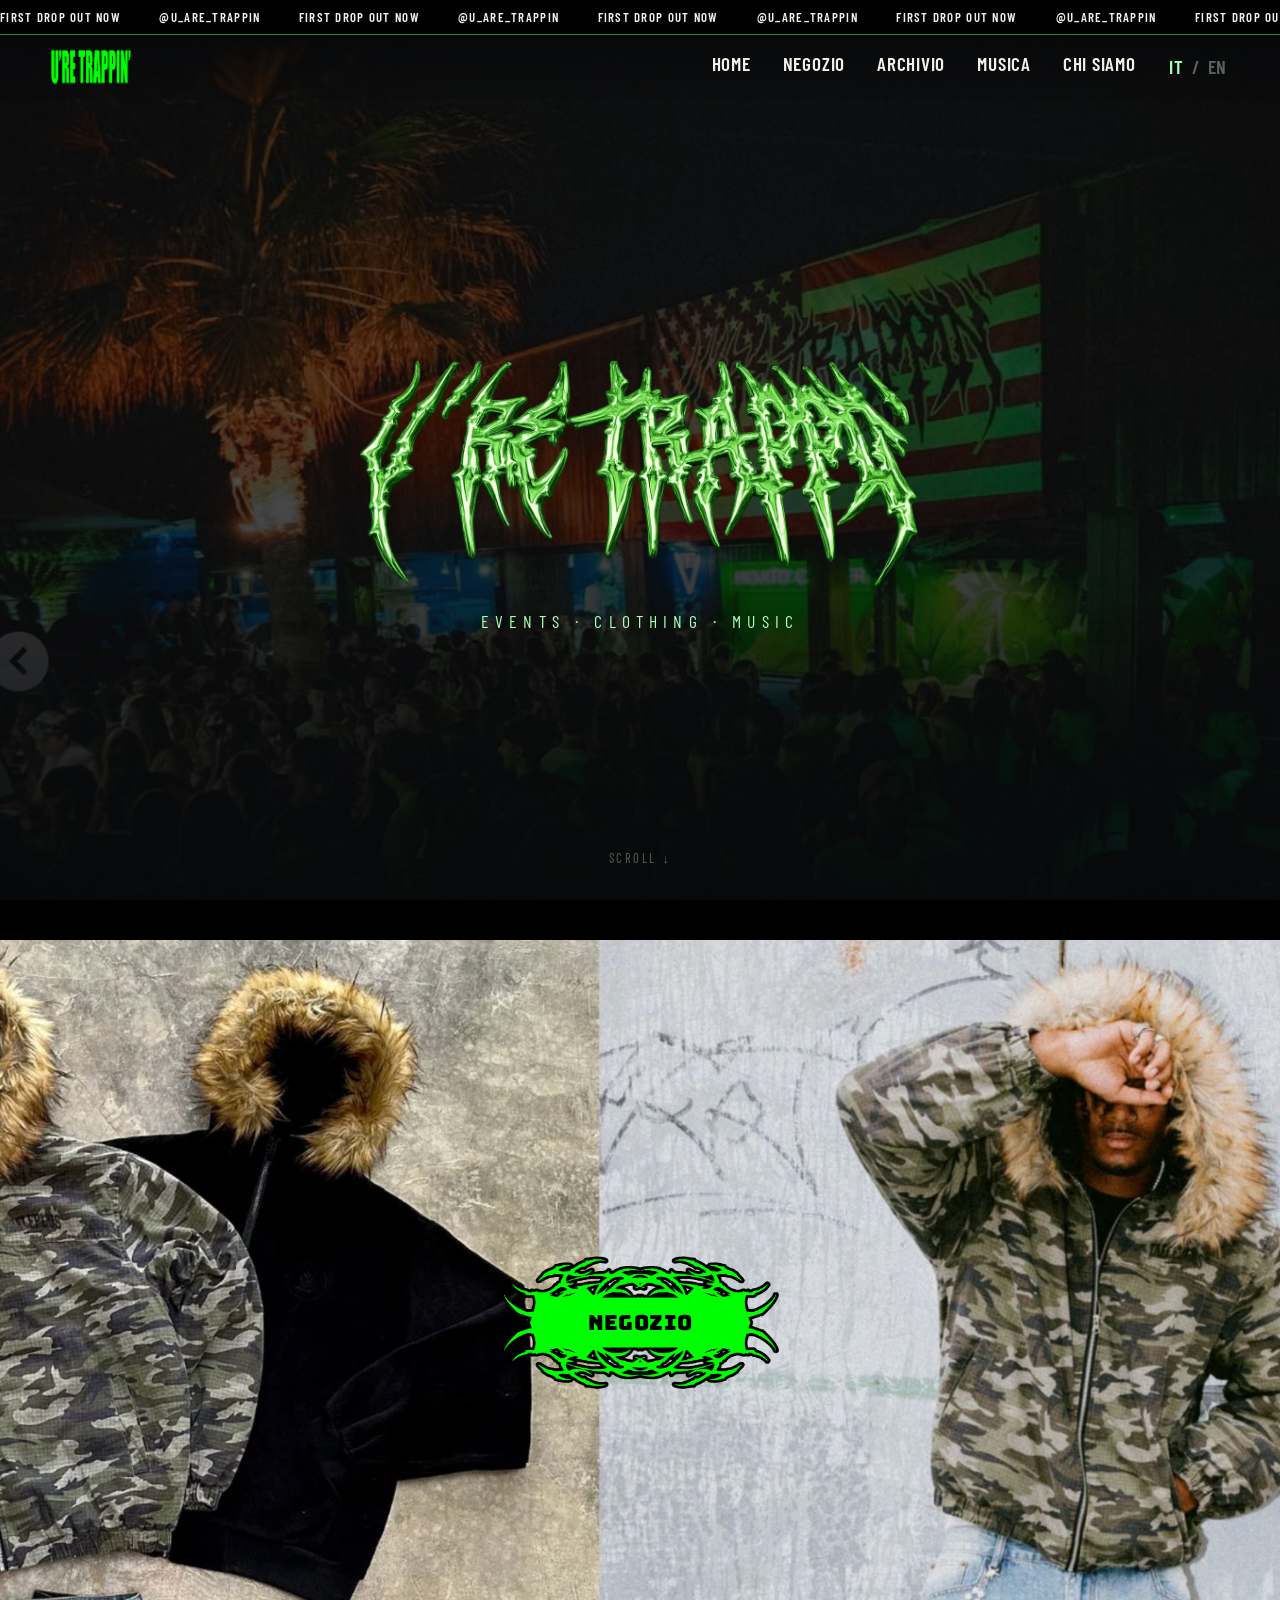
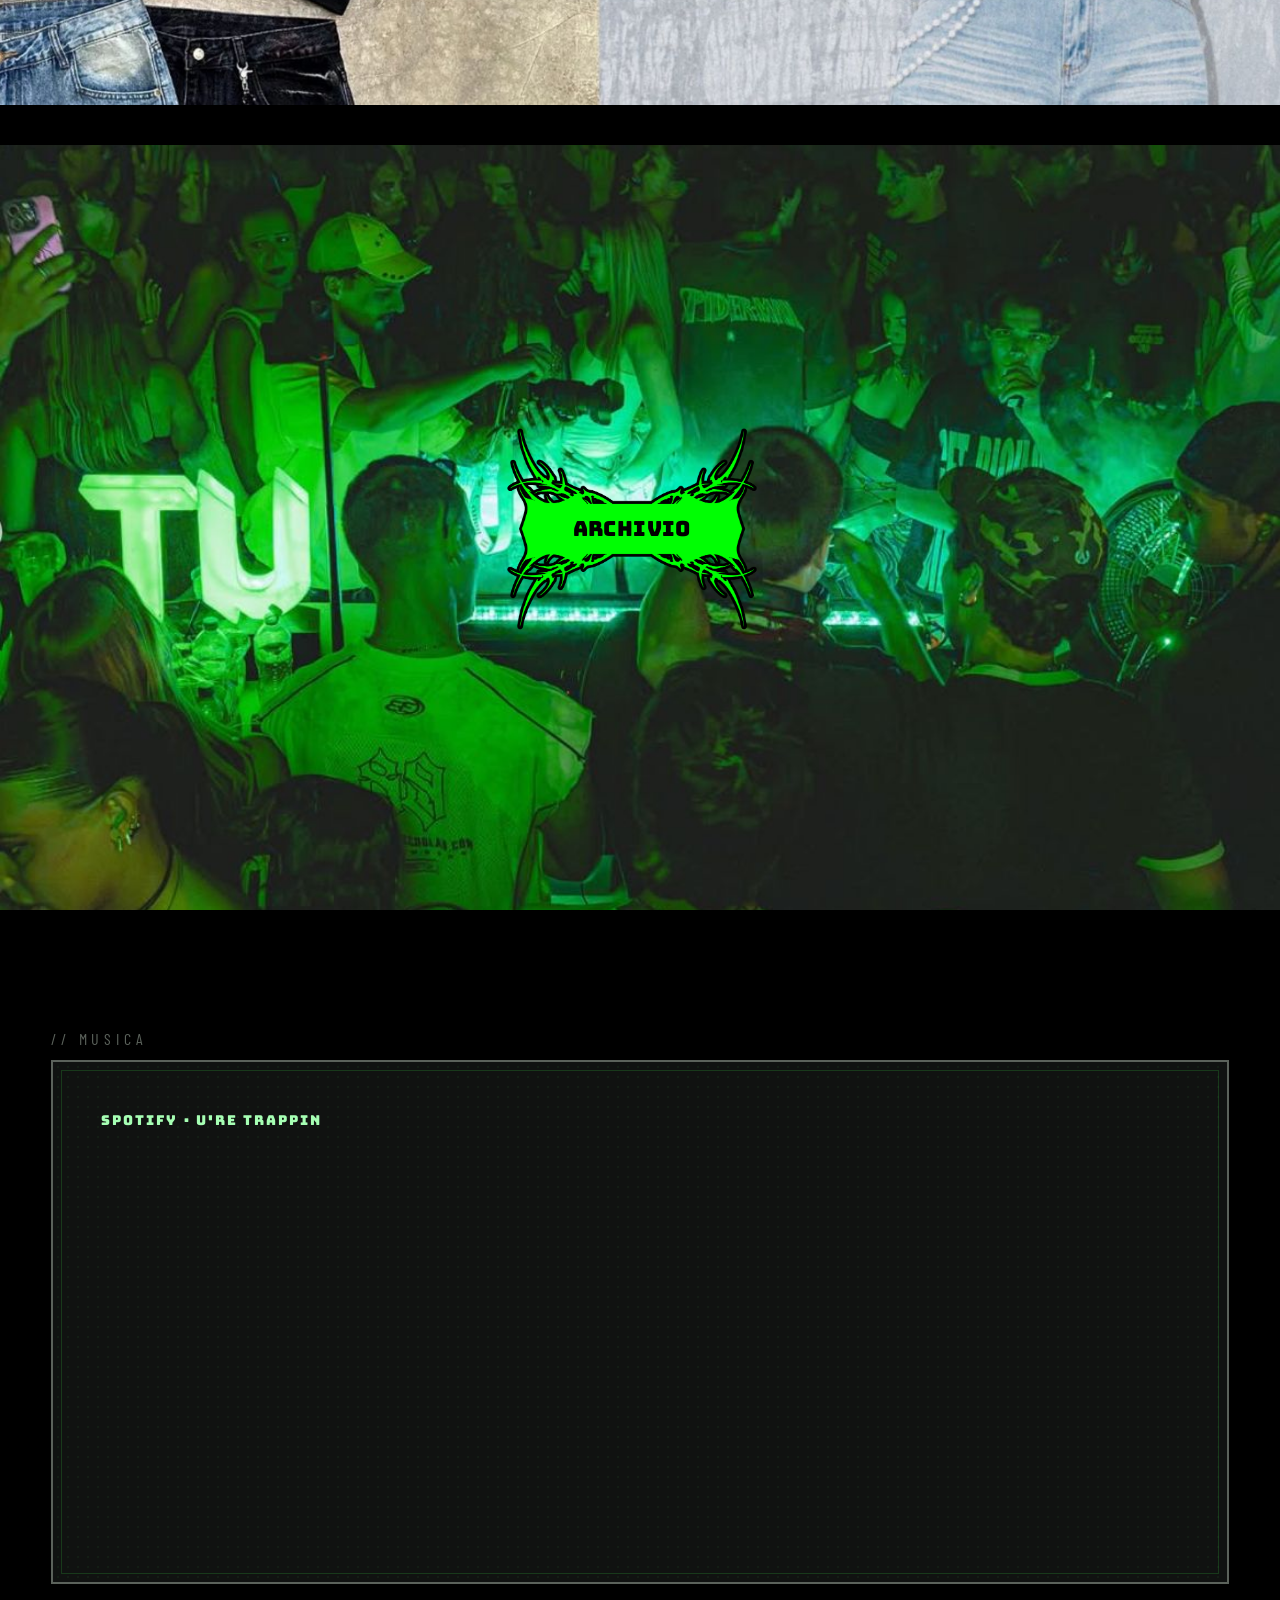
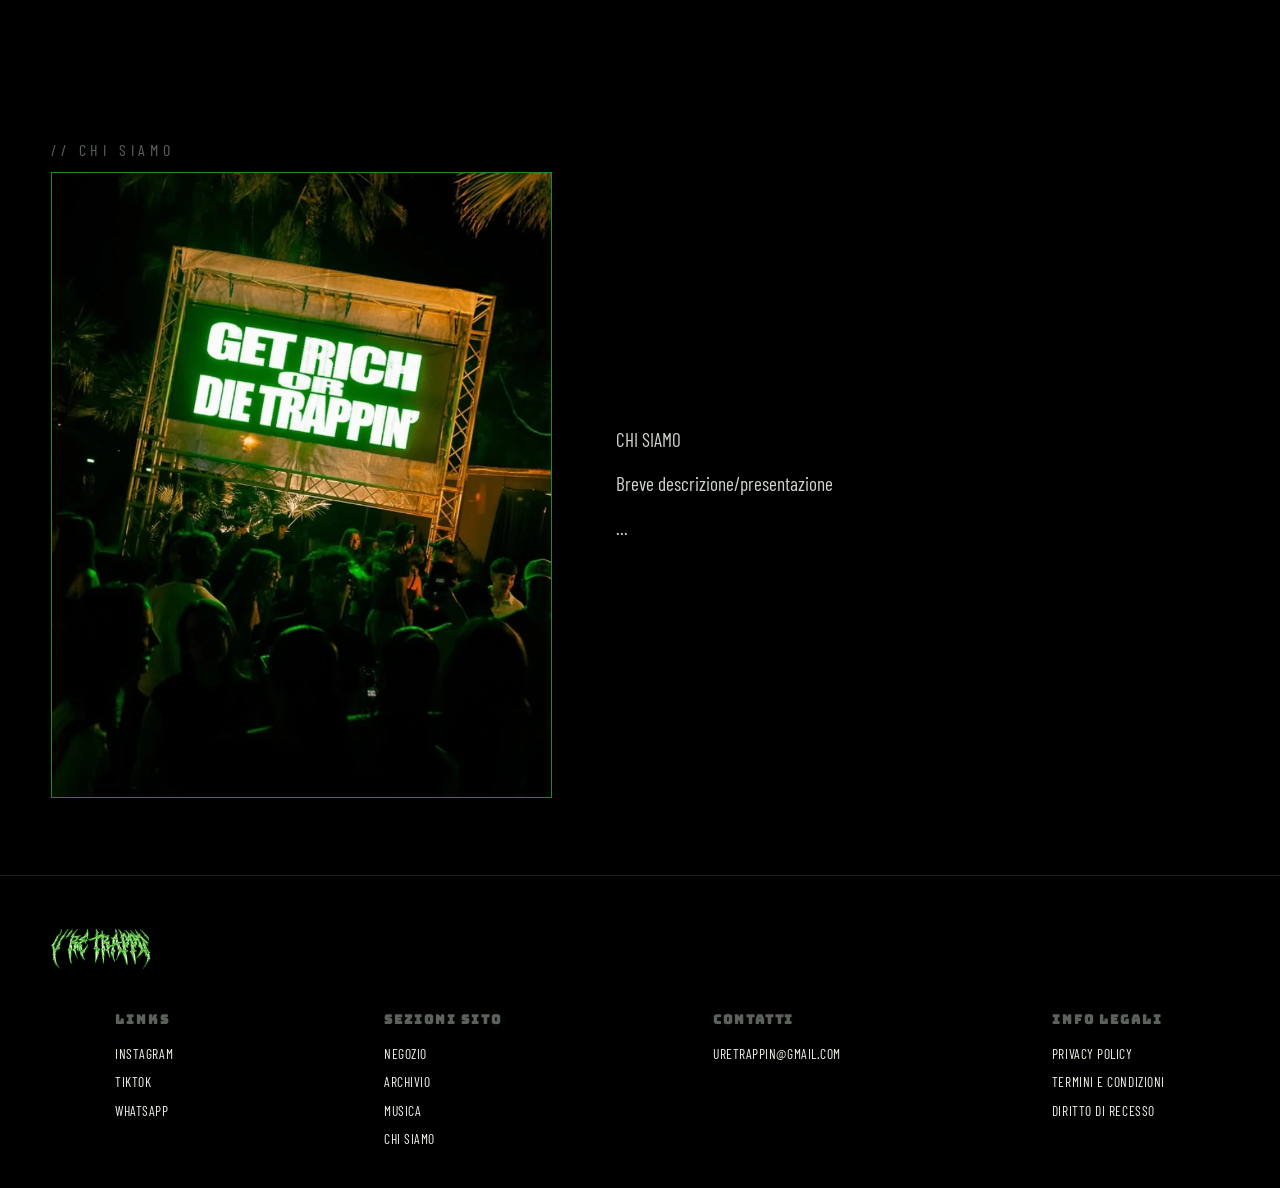
==== commit 9d0da179: "v.3.5 Co-Authored-By: Claude Sonnet 5 <noreply@anthropic.com> Claude-Session: https://claude.ai/code" ====
--- a/index.html
+++ b/index.html
@@ -11,7 +11,7 @@
      (https://tuodominio.it/assets/brand/og-image.png) perché WhatsApp/
      Instagram/Twitter leggano l'anteprima correttamente. -->
 <link rel="icon" type="image/png" href="assets/brand/favicon.png">
-<meta name="description" content="U're Trappin — lifestyle, eventi e musica trap. Scopri gli ultimi drop, l'archivio degli eventi e la nostra musica.">
+<meta name="description" content="U're Trappin — lifestyle, eventi e musica trap. Scopri gli ultimi drop, l'archivio degli eventi e la nostra musica." data-i18n-attr="content:meta.home.desc">
 <meta property="og:type" content="website">
 <meta property="og:site_name" content="U're Trappin">
 <meta property="og:title" content="U're Trappin">
@@ -55,7 +55,7 @@
      di caricare (immagini incluse). Sparisce da solo via js/common.js
      (vedi funzione hidePageLoader). -->
 <div id="pageLoader">
-  <img src="assets/brand/logo3.png" alt="U're Trappin" class="loader-logo">
+  <img src="assets/brand/logo3.webp" alt="U're Trappin" class="loader-logo">
 </div>
 
 <!-- ===== NAVBAR (condivisa, vedi partials/nav.html) ===== -->
@@ -77,7 +77,7 @@
          data-src-desktop="assets/brand/prova%20sfondo%20no%20logo.mp4"
          data-src-mobile="assets/brand/BASE%20NEGRO.mp4"></video>
   <div class="hero-content">
-    <img class="logo" src="assets/brand/logo3.png" alt="U're Trappin">
+    <img class="logo" src="assets/brand/logo3.webp" alt="U're Trappin">
     <div class="tag">Events · Clothing · Music</div>
   </div>
   <div class="scroll-cue">Scroll ↓</div>
@@ -85,16 +85,23 @@
 
 <!-- ===== SEZIONE SHOP (anteprima sulla home) =====
      Foto a piena larghezza (sfondo CSS, vedi style.css) + pulsante
-     sopra. Foto diverse per mobile/desktop, gestite automaticamente
-     da una media query in CSS — non serve toccare l'HTML per quello. -->
+     grafico sopra (vedi .tribal-btn in style.css: usa PNG forniti dal
+     grafico, assets/brand/pulsante-negozio.png). Foto diverse per
+     mobile/desktop, gestite automaticamente da una media query in CSS
+     — non serve toccare l'HTML per quello. -->
 <section id="shop" class="teaser-banner">
-  <a class="teaser-cta" href="shop.html">Vai al Negozio →</a>
+  <a class="tribal-btn tribal-btn--negozio" href="shop.html">
+    <span class="tribal-btn-label" data-i18n="nav.shop">Negozio</span>
+  </a>
 </section>
 
 <!-- ===== SEZIONE GALLERY (anteprima sulla home) =====
-     Stessa logica della sezione Shop qui sopra. -->
+     Stessa logica della sezione Shop qui sopra, con
+     assets/brand/pulsante-archivio.png. -->
 <section id="gallery" class="teaser-banner">
-  <a class="teaser-cta" href="gallery.html">Vedi tutte le foto →</a>
+  <a class="tribal-btn tribal-btn--archivio" href="gallery.html">
+    <span class="tribal-btn-label" data-i18n="nav.gallery">Archivio</span>
+  </a>
 </section>
 
 <!-- ===== SEZIONE EVENTI =====
@@ -107,7 +114,7 @@
      l'URL nel src dell'iframe con quello della tua playlist Spotify
      (Condividi > Incorpora playlist, sul sito/app di Spotify) -->
 <section id="music">
-  <div class="eyebrow">// Musica</div>
+  <div class="eyebrow" data-i18n="home.music">// Musica</div>
   <div class="panel">
     <div class="panel-label">Spotify · U're Trappin</div>
     <div class="playlist-wrap">
@@ -118,14 +125,14 @@
 
 <!-- ===== SEZIONE ABOUT US ===== -->
 <section id="about">
-  <div class="eyebrow">// Chi Siamo</div>
+  <div class="eyebrow" data-i18n="home.about">// Chi Siamo</div>
   <div class="about">
     <div class="about-photo">
-      <img src="assets/brand/coconuts-halftone.png" alt="U're Trappin crew">
+      <img src="assets/brand/coconuts-halftone.webp" alt="U're Trappin crew">
     </div>
     <div>
-      <p>CHI SIAMO</p>
-      <p>Breve descrizione/presentazione</p>
+      <p data-i18n="home.aboutTitle">CHI SIAMO</p>
+      <p data-i18n="home.aboutBody">Breve descrizione/presentazione</p>
       <p>...</p>
     </div>
   </div>
--- a/css/style.css
+++ b/css/style.css
@@ -153,6 +153,34 @@
   nav ul a{ position:relative; padding-bottom:3px; }
   @media (hover:hover){
     nav ul a:hover{ color:var(--green-bright); }
+  }
+
+  /* Selettore lingua IT / EN (ultima voce di #navMenu, vedi
+     partials/nav.html): a destra nella navbar su desktop, in fondo al
+     menu a scomparsa su mobile. La lingua attiva è verde. Eredita
+     font e dimensione dalle altre voci del menu. */
+  .lang-switch{
+    display:flex;
+    align-items:center;
+    gap:0.4rem;
+  }
+  .lang-btn{
+    -webkit-appearance:none;
+    appearance:none;
+    background:none;
+    border:none;
+    padding:0.2rem 0.1rem;
+    cursor:pointer;
+    font:inherit;
+    letter-spacing:inherit;
+    text-transform:inherit;
+    color:var(--steel);
+  }
+  .lang-btn.is-active{ color:var(--green-bright); }
+  .lang-sep{ color:var(--steel); }
+  @media (hover:hover){
+    .lang-btn:hover{ color:var(--off-white); }
+    .lang-btn.is-active:hover{ color:var(--green-bright); }
   }
 
   /* Link "← Home" usato nelle pagine Shop/Gallery vuote (non più usato ora
@@ -247,6 +275,13 @@
       padding-top:0.7rem;
       border-top:1px solid var(--green-dim);
     }
+    /* Selettore lingua: allineato a destra e senza la linea verde sotto
+       (le altre voci ce l'hanno, questa no). */
+    nav ul li.lang-switch{
+      justify-content:flex-end;
+      padding-bottom:0;
+      border-bottom:none;
+    }
   }
 
   /* ---------- HERO ---------- */
@@ -501,6 +536,61 @@
     }
   }
 
+  /* ===== PULSANTI GRAFICI SHOP/GALLERY (sostituiscono .teaser-cta) =====
+     Due PNG del grafico (assets/brand/pulsante-negozio.png e
+     pulsante-archivio.png), ciascuno con una fascia verde piatta al
+     centro dove va il testo. .teaser-cta sopra resta nel foglio di
+     stile ma non è più usato in index.html — se un giorno si torna
+     alla versione solo-testo basta rimettere quella classe nell'HTML.
+
+     Il trucco per non disallineare mai testo/grafica/foto a nessuna
+     larghezza di schermo: il blocco ha aspect-ratio identico al PNG
+     (1418/681, misurato sul file), quindi lo sfondo può riempirlo
+     esattamente al 100%x100% senza mai deformarsi; il testo dentro è
+     posizionato in percentuale (non in px) sulla fascia verde,
+     misurata anch'essa sul PNG — scalano entrambi insieme, sempre
+     nella stessa proporzione. */
+  .tribal-btn{
+    position:relative;
+    display:block;
+    width:clamp(260px, 38vw, 460px);
+    aspect-ratio:1418/681;
+    background-repeat:no-repeat;
+    background-position:center;
+    background-size:100% 100%;
+    container-type:inline-size; /* per far scalare il font col bottone, vedi .tribal-btn-label */
+    transition:transform 0.15s ease;
+  }
+  @media (hover:hover){
+    .tribal-btn:hover{ transform:scale(1.04); }
+  }
+  .tribal-btn--negozio{
+    background-image:url('../assets/brand/pulsante-negozio.png');
+  }
+  .tribal-btn--archivio{
+    background-image:url('../assets/brand/pulsante-archivio.png');
+  }
+  .tribal-btn-label{
+    position:absolute;
+    display:flex;
+    align-items:center;
+    justify-content:center;
+    white-space:nowrap;
+    font-family:'Bungee', sans-serif;
+    text-transform:uppercase;
+    letter-spacing:0.02em;
+    color:var(--bg); /* nero: leggibile sul verde pieno della grafica */
+    font-size:clamp(0.8rem, 6.5cqw, 1.3rem); /* scala con la larghezza del bottone (container query) */
+  }
+  /* Percentuali della fascia verde piatta, misurate sul PNG — una
+     coppia diversa per ciascuna grafica (non sono identiche). */
+  .tribal-btn--negozio .tribal-btn-label{
+    top:38.6%; bottom:38.8%; left:27%; right:27%;
+  }
+  .tribal-btn--archivio .tribal-btn-label{
+    top:39.2%; bottom:38.2%; left:25.2%; right:28.8%;
+  }
+
   /* ---------- CHI SIAMO / ABOUT ---------- */
   .about{
     display:grid;
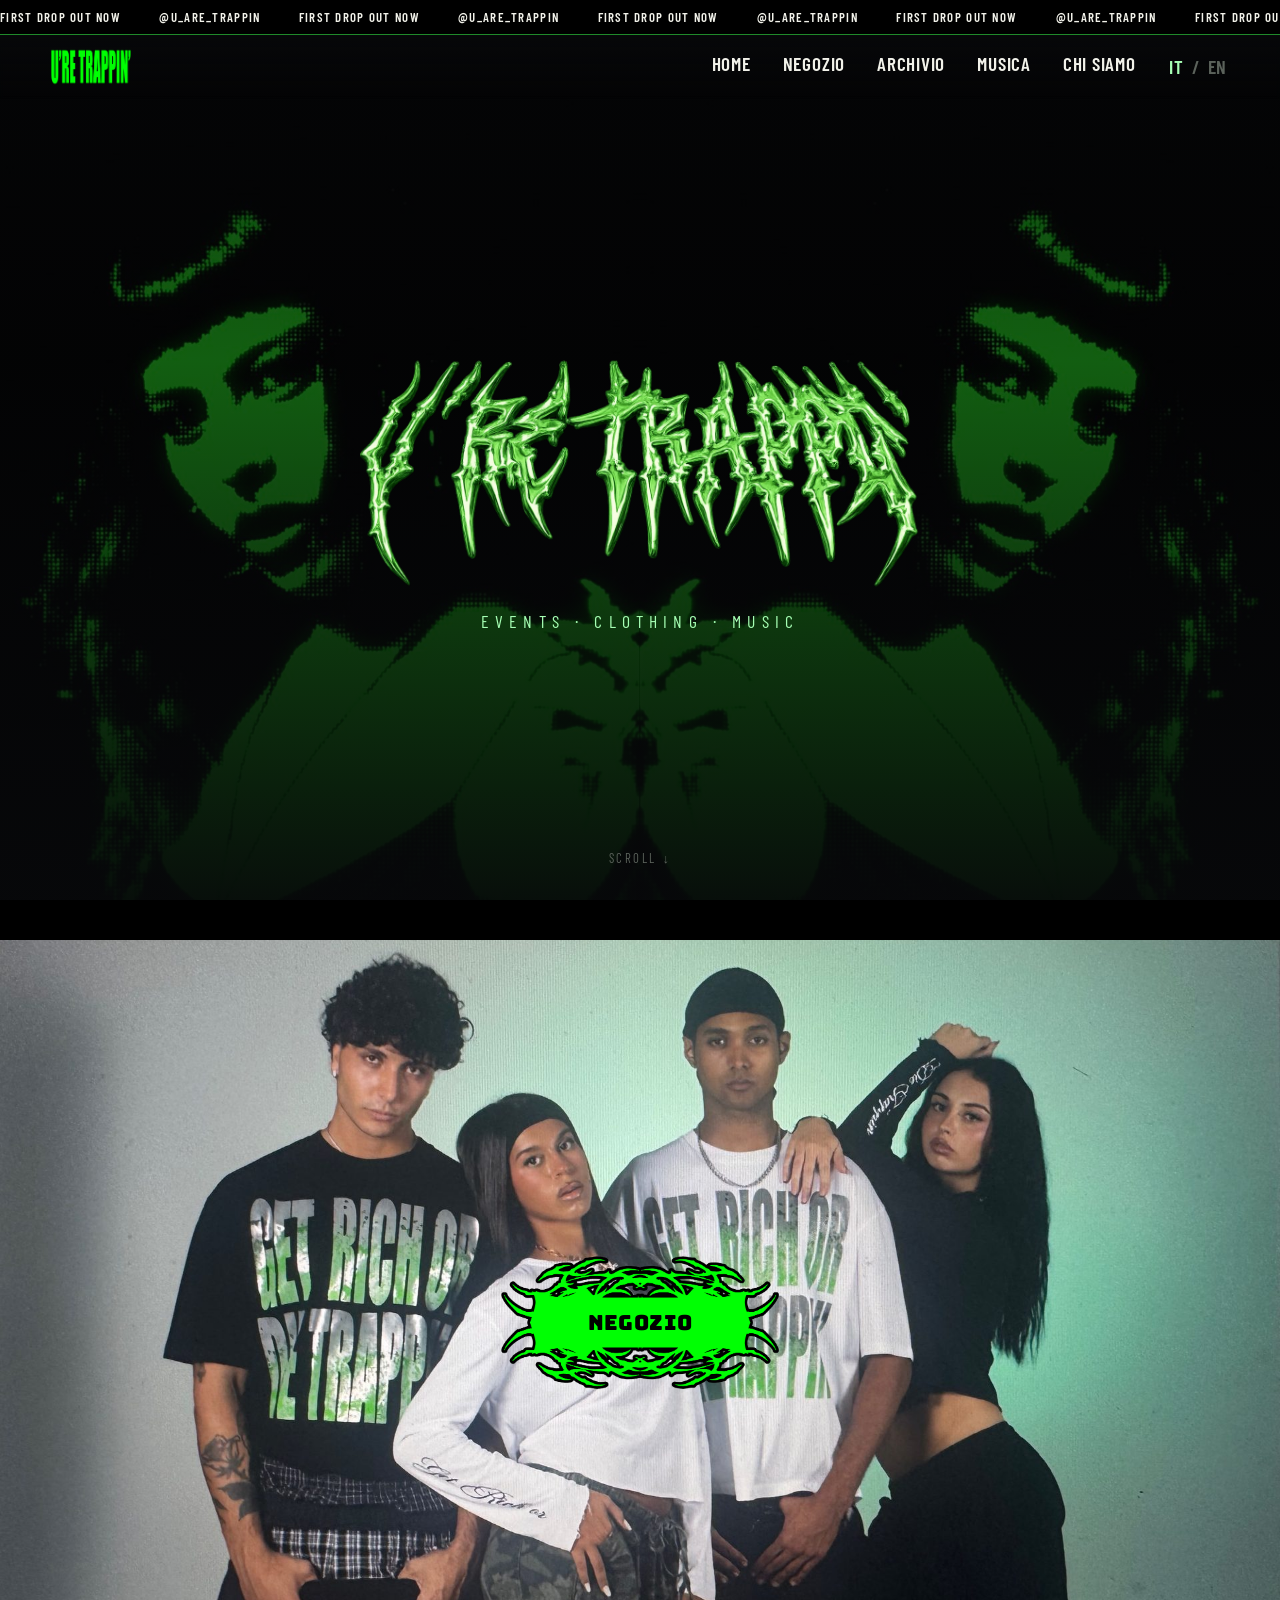
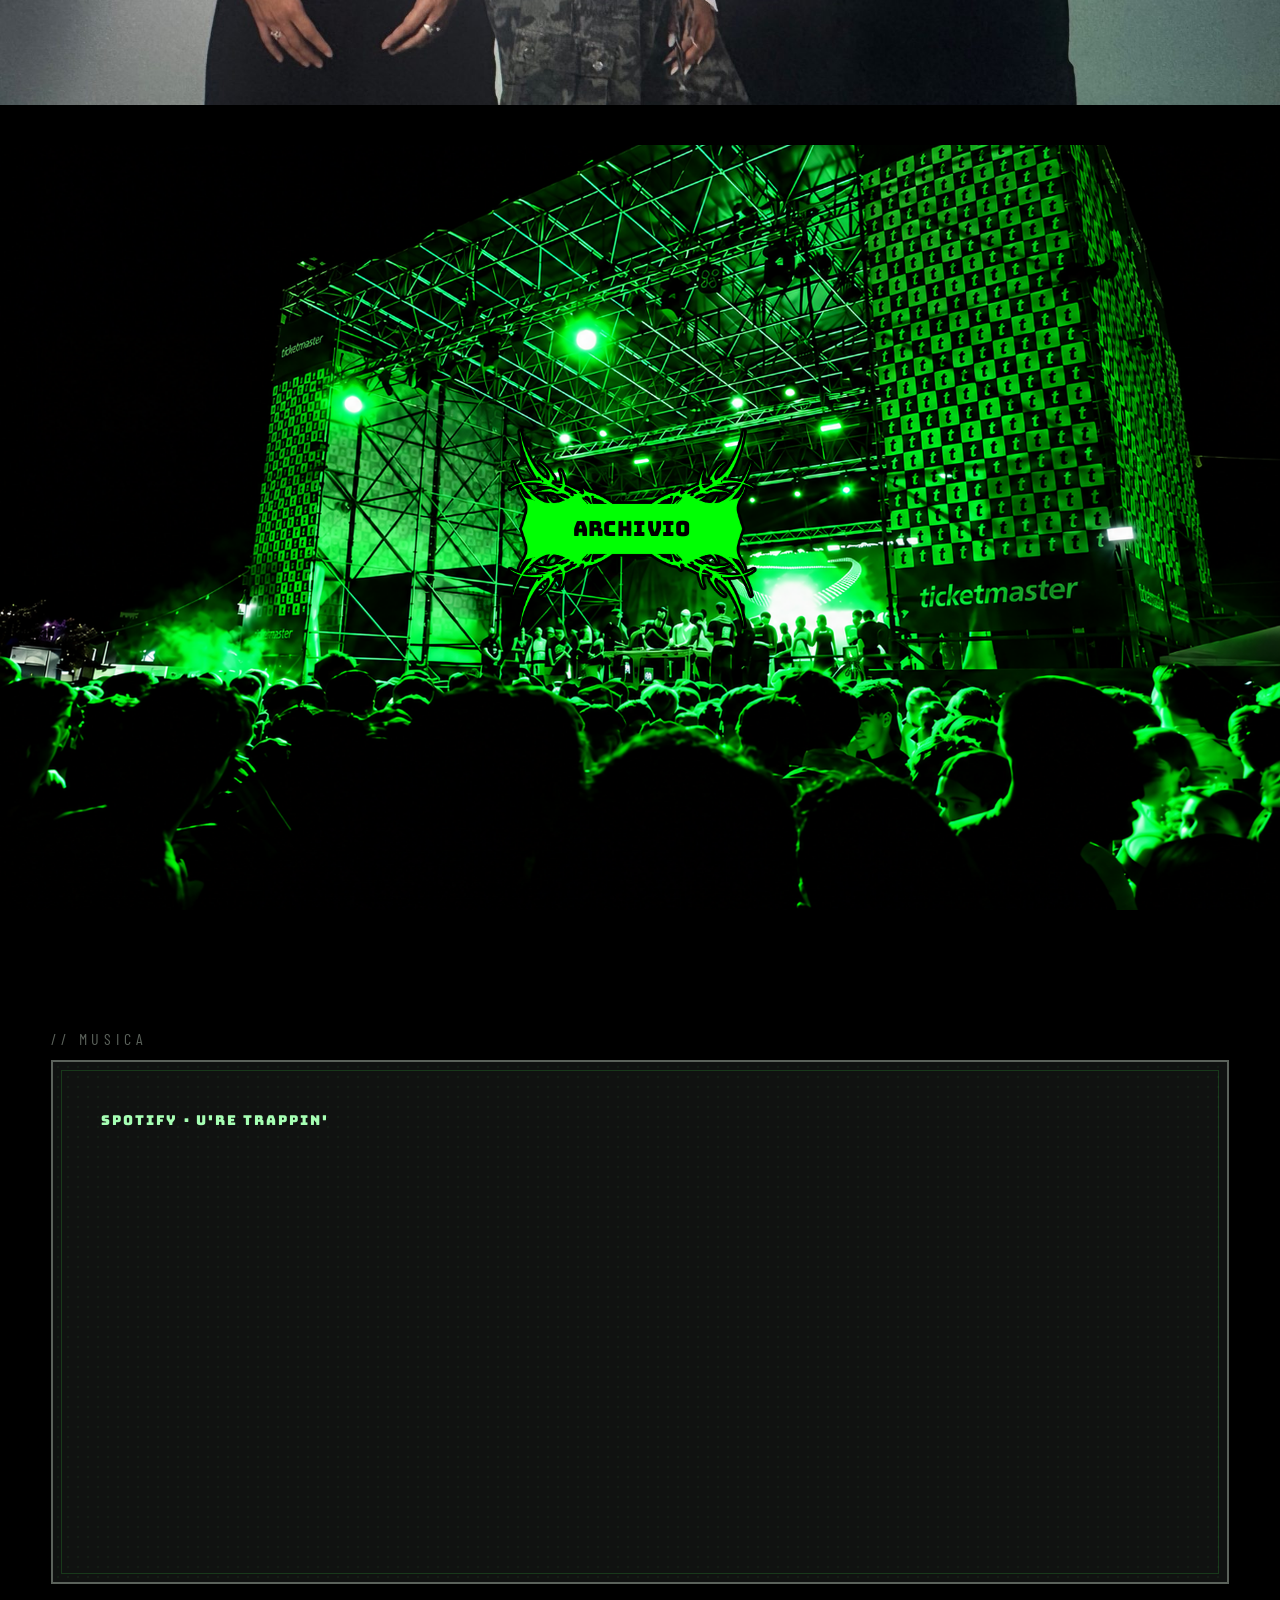
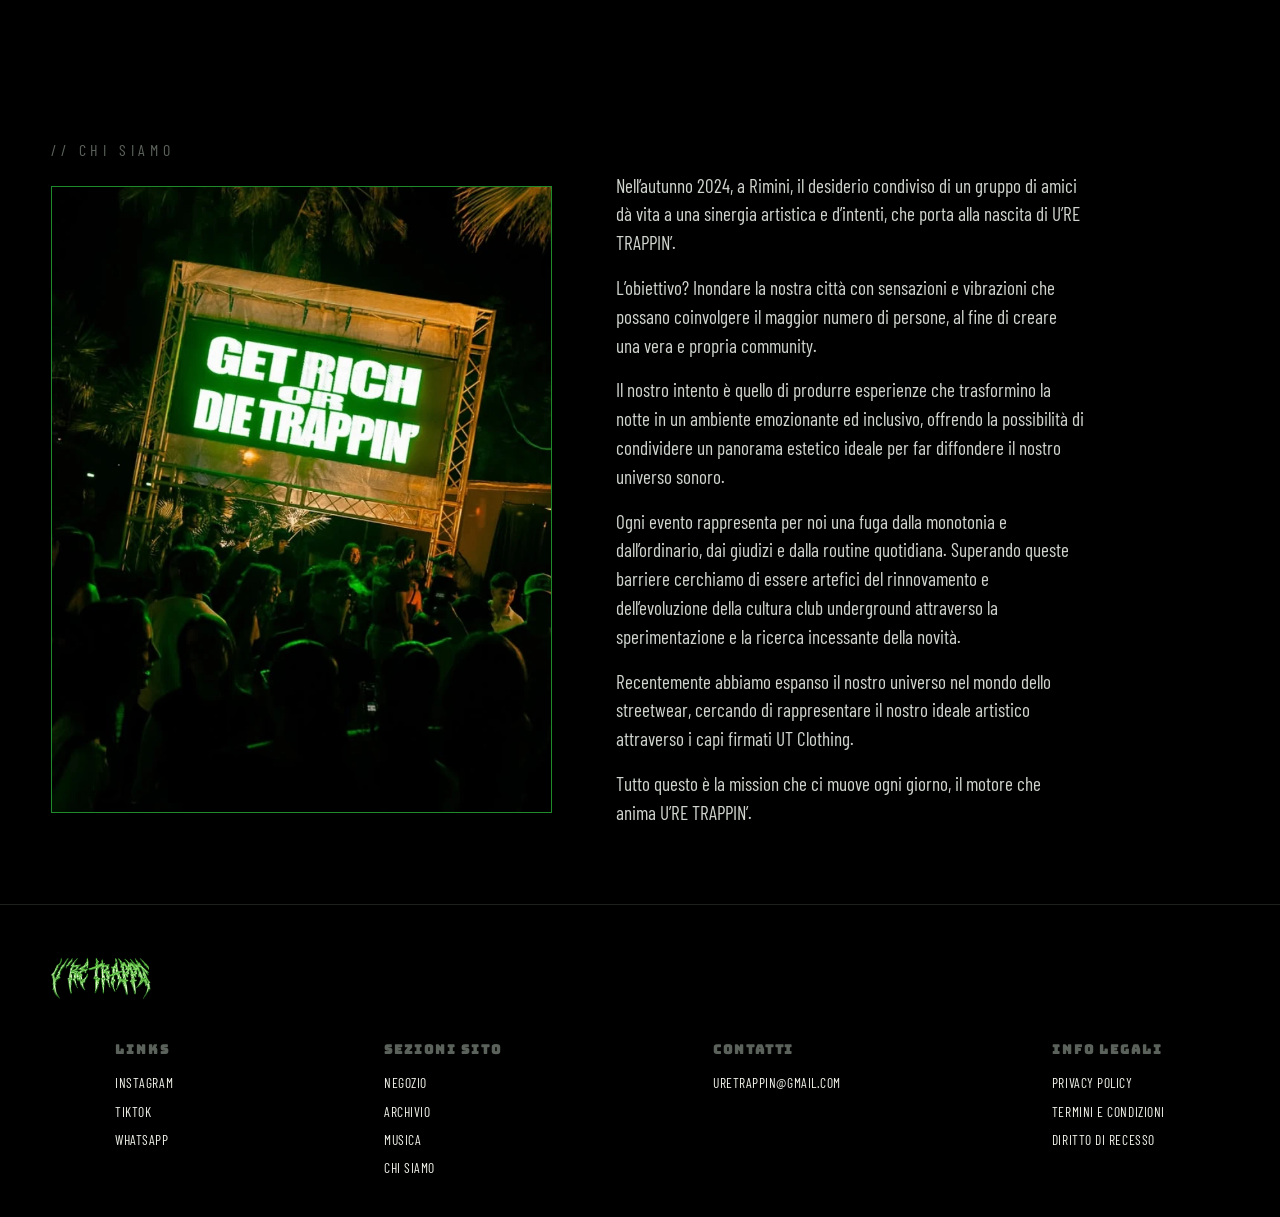
==== commit 5acab6ca: "v.4.0 Co-Authored-By: Claude Sonnet 5 <noreply@anthropic.com> Claude-Session: https://claude.ai/code" ====
--- a/index.html
+++ b/index.html
@@ -3,7 +3,7 @@
 <head>
 <meta charset="UTF-8">
 <meta name="viewport" content="width=device-width, initial-scale=1.0">
-<title>U'RE TRAPPIN</title>
+<title>U'RE TRAPPIN'</title>
 <!-- ===== SEO / CONDIVISIONE SOCIAL =====
      favicon segnaposto (assets/brand/favicon.png, sostituibile con
      un'icona vera quando ce n'è una). og:image è un percorso relativo:
@@ -11,14 +11,14 @@
      (https://tuodominio.it/assets/brand/og-image.png) perché WhatsApp/
      Instagram/Twitter leggano l'anteprima correttamente. -->
 <link rel="icon" type="image/png" href="assets/brand/favicon.png">
-<meta name="description" content="U're Trappin — lifestyle, eventi e musica trap. Scopri gli ultimi drop, l'archivio degli eventi e la nostra musica." data-i18n-attr="content:meta.home.desc">
+<meta name="description" content="U're Trappin' — lifestyle, eventi e musica trap. Scopri gli ultimi drop, l'archivio degli eventi e la nostra musica." data-i18n-attr="content:meta.home.desc">
 <meta property="og:type" content="website">
-<meta property="og:site_name" content="U're Trappin">
-<meta property="og:title" content="U're Trappin">
+<meta property="og:site_name" content="U're Trappin'">
+<meta property="og:title" content="U're Trappin'">
 <meta property="og:description" content="Lifestyle, eventi e musica trap. Scopri gli ultimi drop, l'archivio e la nostra musica.">
 <meta property="og:image" content="assets/brand/og-image.png">
 <meta name="twitter:card" content="summary_large_image">
-<meta name="twitter:title" content="U're Trappin">
+<meta name="twitter:title" content="U're Trappin'">
 <meta name="twitter:description" content="Lifestyle, eventi e musica trap.">
 <meta name="twitter:image" content="assets/brand/og-image.png">
 <link rel="preconnect" href="https://fonts.googleapis.com">
@@ -55,7 +55,7 @@
      di caricare (immagini incluse). Sparisce da solo via js/common.js
      (vedi funzione hidePageLoader). -->
 <div id="pageLoader">
-  <img src="assets/brand/logo3.webp" alt="U're Trappin" class="loader-logo">
+  <img src="assets/brand/logo-principale.webp" alt="U're Trappin'" class="loader-logo">
 </div>
 
 <!-- ===== NAVBAR (condivisa, vedi partials/nav.html) ===== -->
@@ -74,10 +74,10 @@
        css/style.css resta lì sotto, e torna visibile da sola se il
        video non parte. Per togliere la prova: elimina questo <video>. -->
   <video class="hero-video" autoplay muted loop playsinline webkit-playsinline preload="auto"
-         data-src-desktop="assets/brand/prova%20sfondo%20no%20logo.mp4"
-         data-src-mobile="assets/brand/BASE%20NEGRO.mp4"></video>
+         data-src-desktop="assets/brand/hero-video-desktop.mp4"
+         data-src-mobile="assets/brand/hero-video-mobile.mp4"></video>
   <div class="hero-content">
-    <img class="logo" src="assets/brand/logo3.webp" alt="U're Trappin">
+    <img class="logo" src="assets/brand/logo-principale.webp" alt="U're Trappin'">
     <div class="tag">Events · Clothing · Music</div>
   </div>
   <div class="scroll-cue">Scroll ↓</div>
@@ -116,7 +116,7 @@
 <section id="music">
   <div class="eyebrow" data-i18n="home.music">// Musica</div>
   <div class="panel">
-    <div class="panel-label">Spotify · U're Trappin</div>
+    <div class="panel-label">Spotify · U're Trappin'</div>
     <div class="playlist-wrap">
       <iframe style="border-radius:0" src="https://open.spotify.com/embed/playlist/7722tCvP0Tci7ySR0g6ZQf?utm_source=generator&theme=0&si=49c74c0af75840aa" width="100%" height="380" frameBorder="0" allowfullscreen="" allow="autoplay; clipboard-write; encrypted-media; fullscreen; picture-in-picture" loading="lazy"></iframe>
     </div>
@@ -128,12 +128,15 @@
   <div class="eyebrow" data-i18n="home.about">// Chi Siamo</div>
   <div class="about">
     <div class="about-photo">
-      <img src="assets/brand/coconuts-halftone.webp" alt="U're Trappin crew">
+      <img src="assets/brand/about-photo.webp" alt="U're Trappin' crew">
     </div>
     <div>
-      <p data-i18n="home.aboutTitle">CHI SIAMO</p>
-      <p data-i18n="home.aboutBody">Breve descrizione/presentazione</p>
-      <p>...</p>
+      <p data-i18n="home.aboutP1"></p>
+      <p data-i18n="home.aboutP2"></p>
+      <p data-i18n="home.aboutP3"></p>
+      <p data-i18n="home.aboutP4"></p>
+      <p data-i18n="home.aboutP5"></p>
+      <p data-i18n="home.aboutP6"></p>
     </div>
   </div>
 </section>
--- a/css/style.css
+++ b/css/style.css
@@ -306,9 +306,19 @@
   .hero::before{
     content:"";
     position:absolute; inset:0;
-    background:url('../assets/brand/crowd.jpg') center 30%/cover no-repeat;
+    background:url('../assets/brand/hero-fallback-mobile.jpg') center 30%/cover no-repeat;
     filter:saturate(1.1) brightness(0.55); /* scurisce la foto */
     z-index:0;
+  }
+  /* Da desktop, se il video non parte, la foto di fallback è questa
+     (fotogramma dello stesso video) invece di hero-fallback-mobile.jpg qui sopra —
+     su mobile resta hero-fallback-mobile.jpg. Per cambiarla: sostituisci il file
+     assets/brand/hero-fallback-desktop.jpg (stesso nome) oppure
+     modifica il percorso qui sotto. */
+  @media (min-width:721px){
+    .hero::before{
+      background-image:url('../assets/brand/hero-fallback-desktop.jpg');
+    }
   }
   /* ===== PROVA VIDEO DI SFONDO (temporaneo, vedi index.html) =====
      Stesso trattamento della foto sopra: riempie l'hero, viene
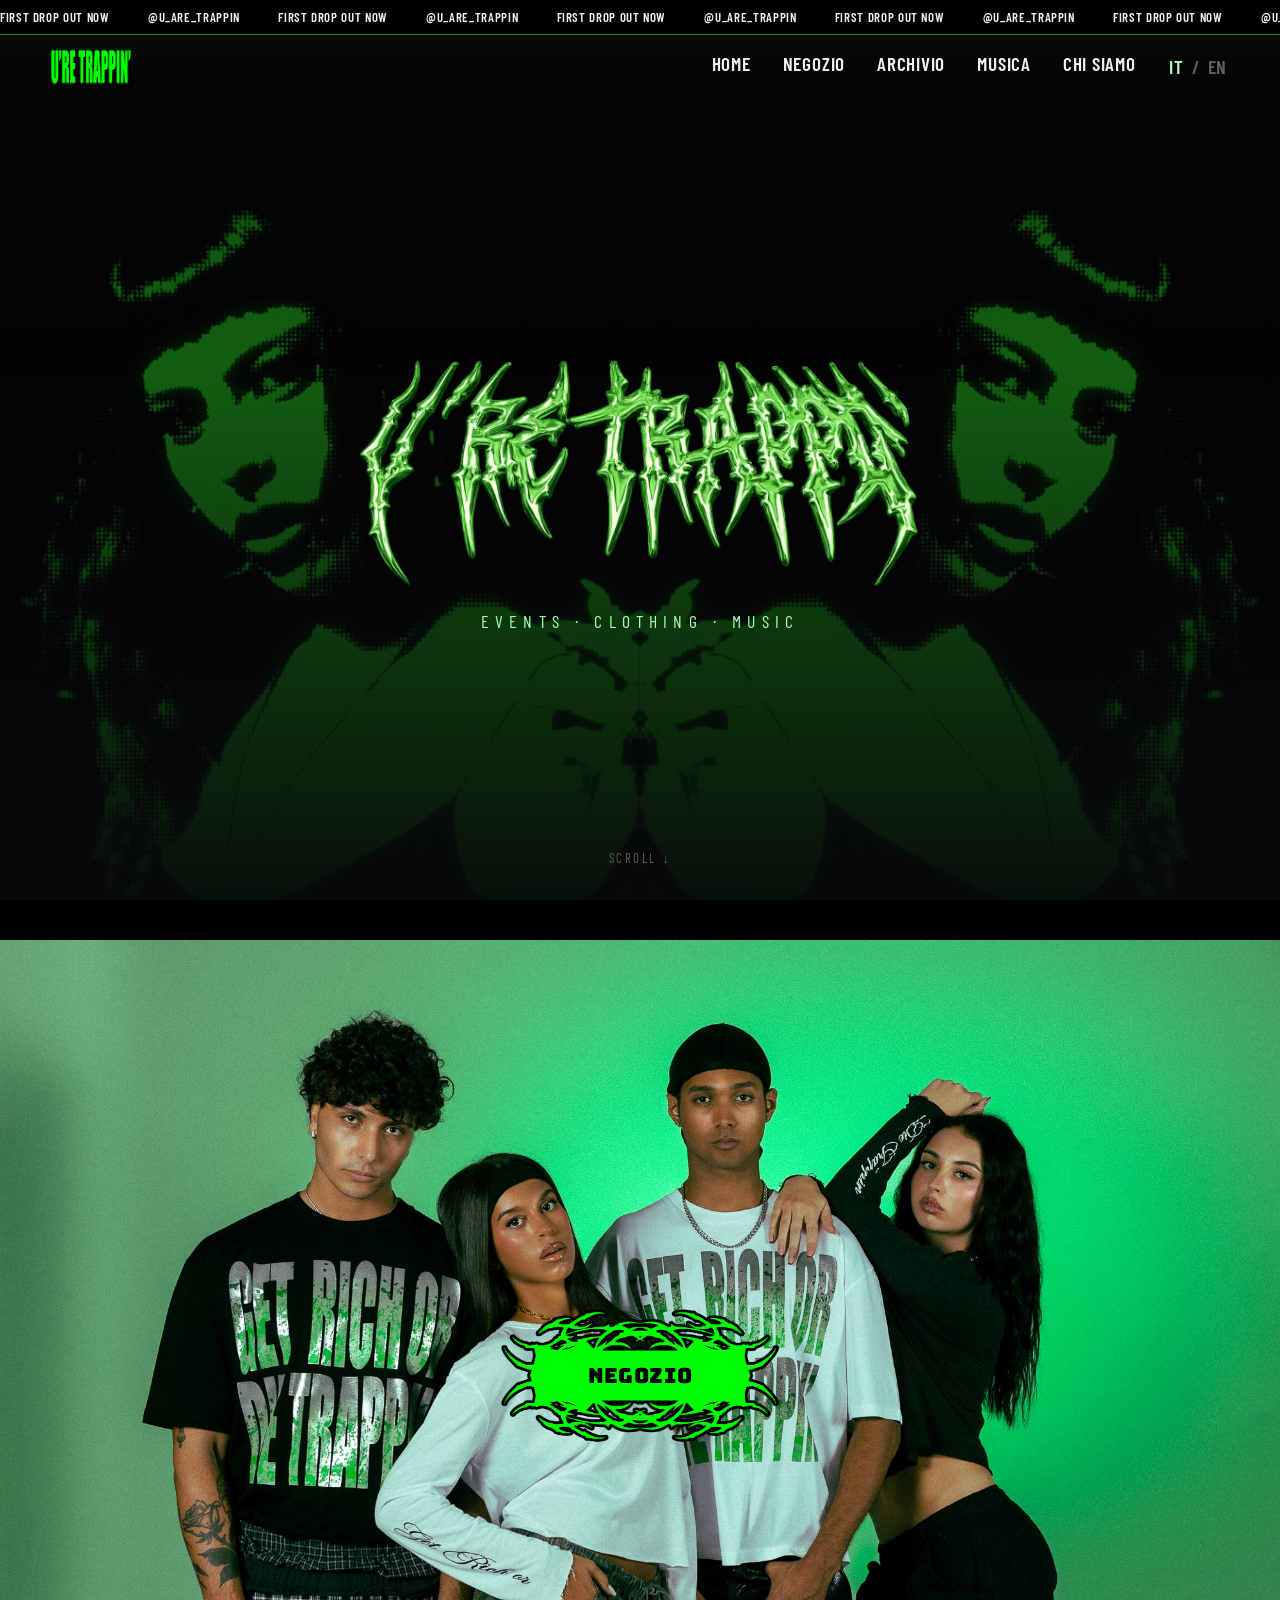
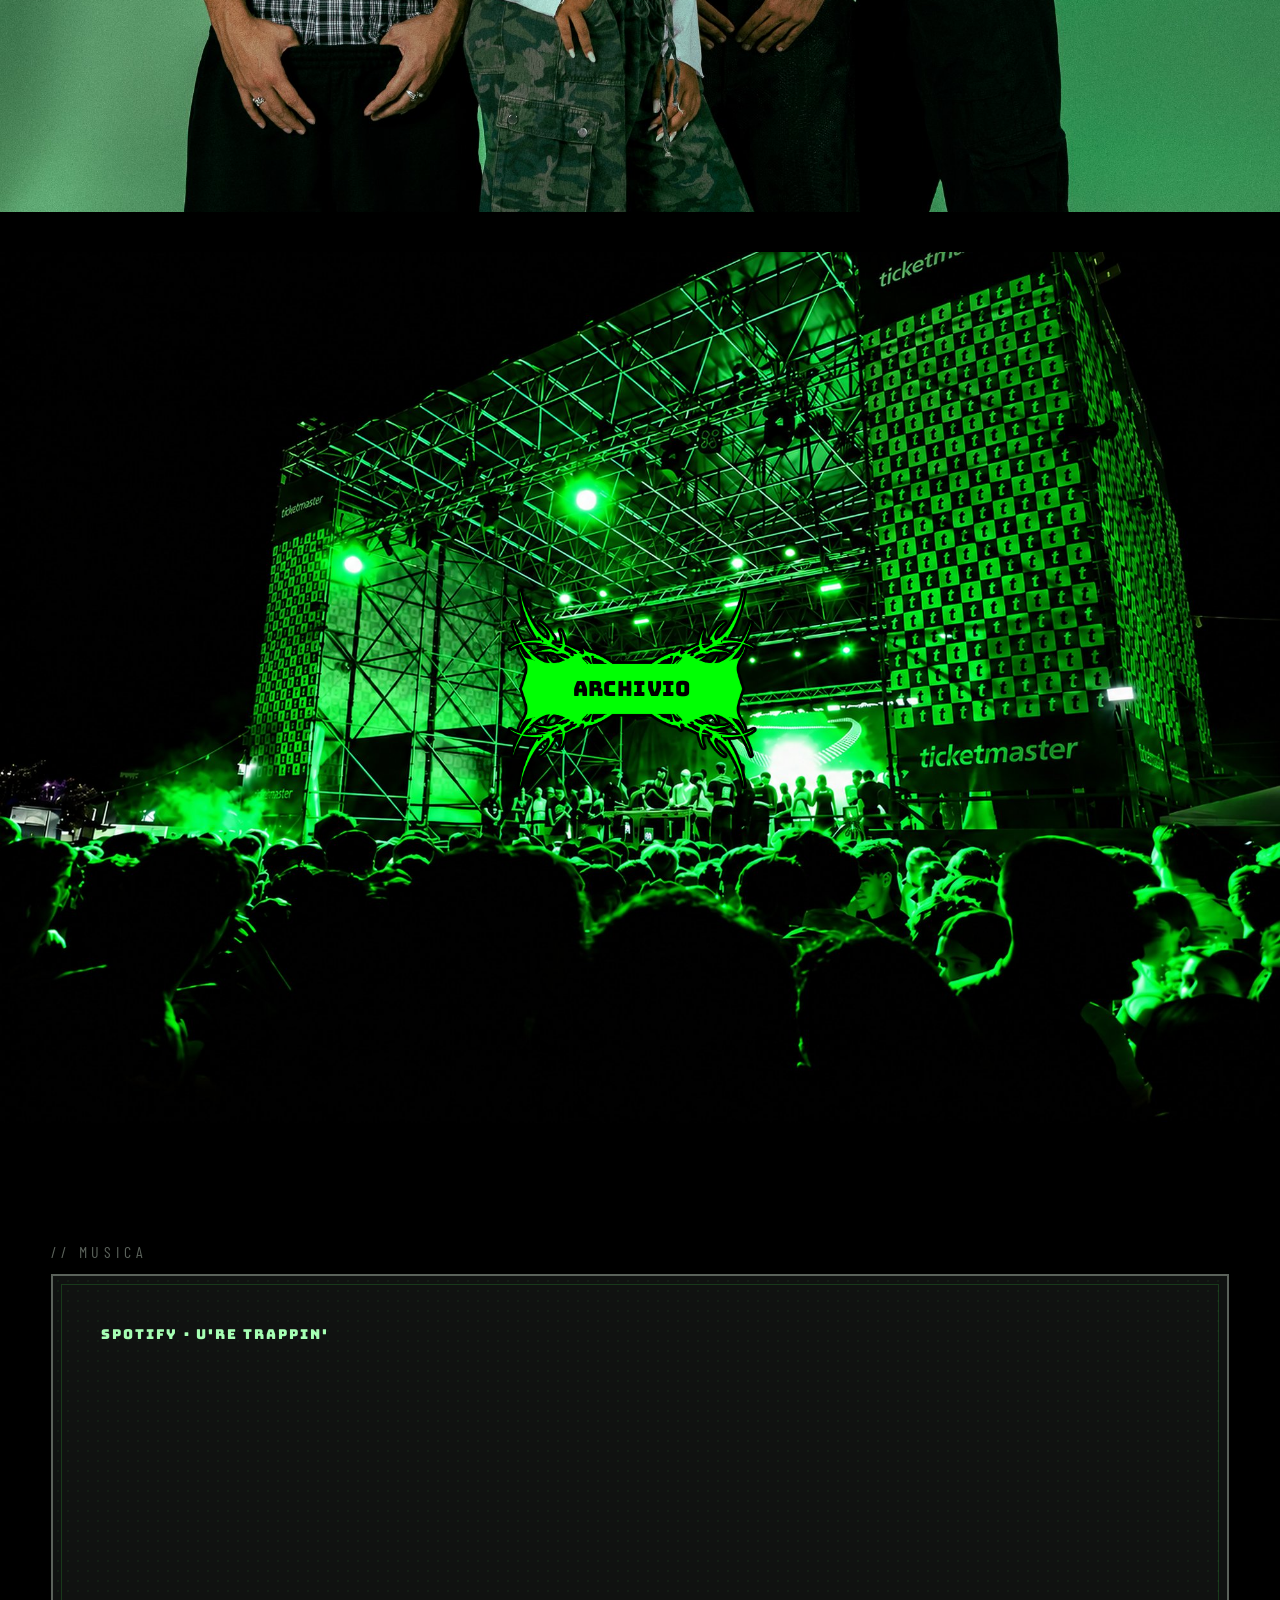
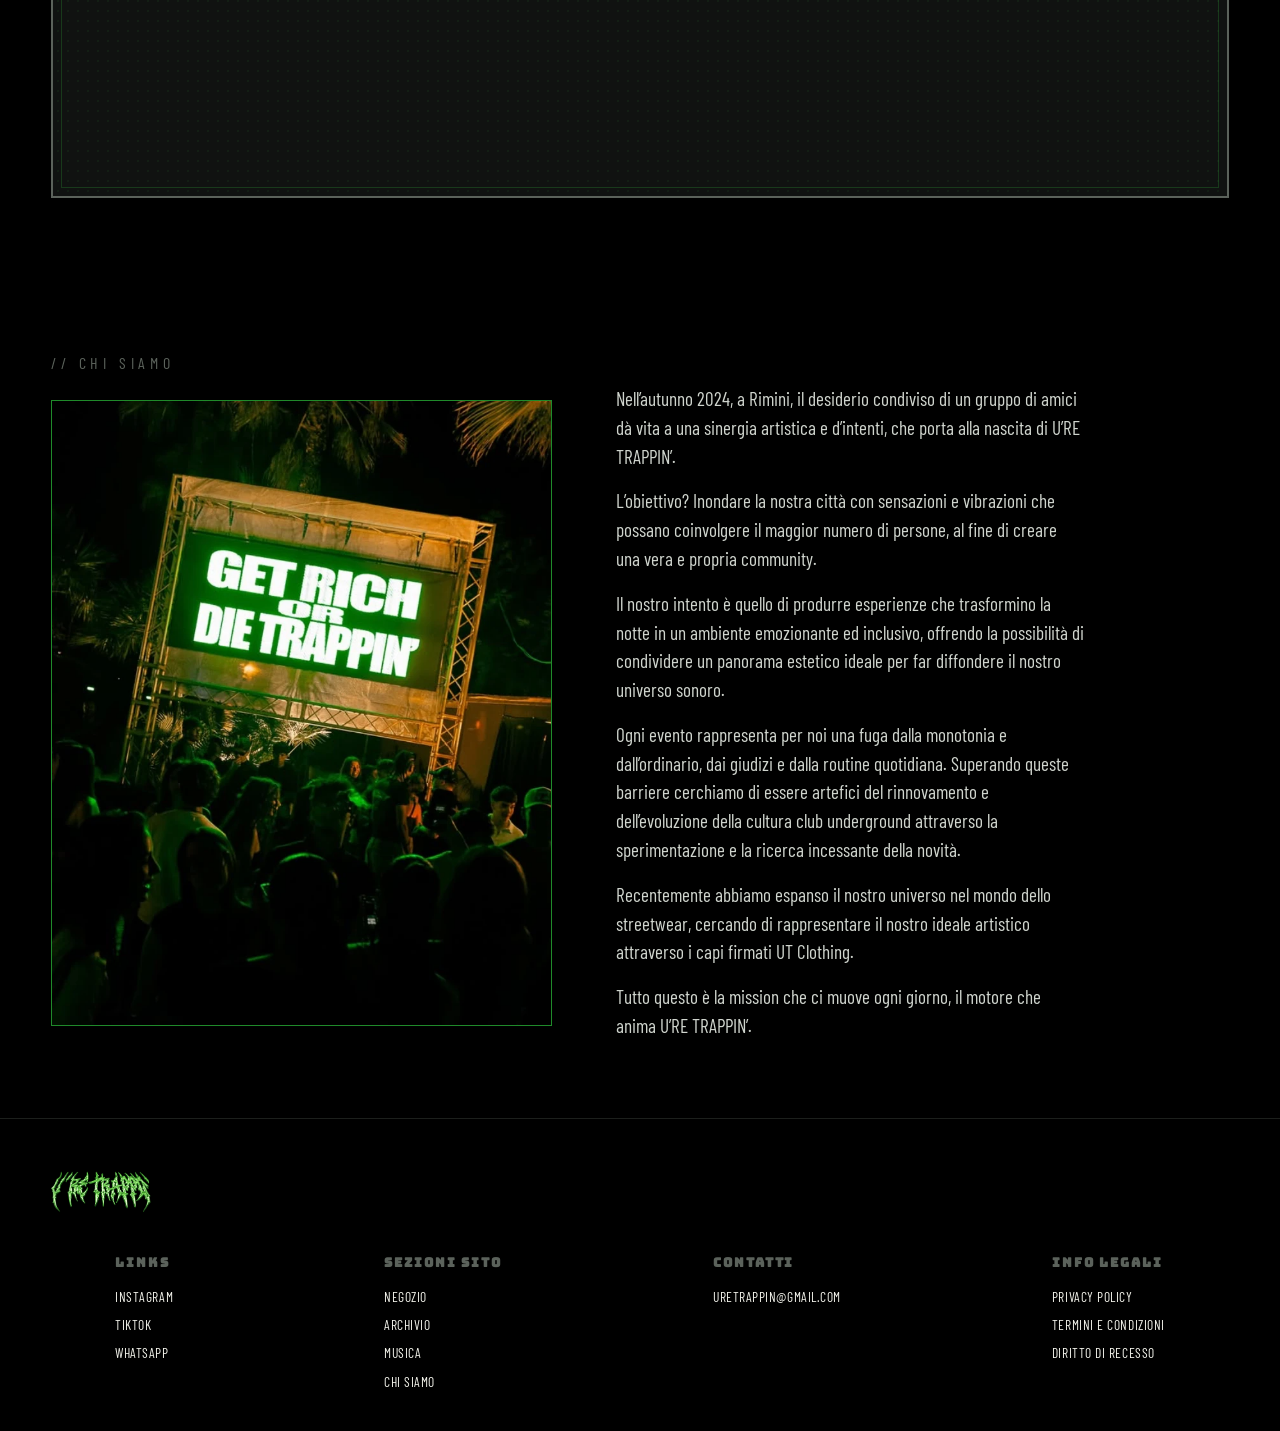
==== commit f7b40440: "v.4.2 Co-Authored-By: Claude Sonnet 5 <noreply@anthropic.com> Claude-Session: https://claude.ai/code" ====
--- a/index.html
+++ b/index.html
@@ -11,16 +11,17 @@
      (https://tuodominio.it/assets/brand/og-image.png) perché WhatsApp/
      Instagram/Twitter leggano l'anteprima correttamente. -->
 <link rel="icon" type="image/png" href="assets/brand/favicon.png">
-<meta name="description" content="U're Trappin' — lifestyle, eventi e musica trap. Scopri gli ultimi drop, l'archivio degli eventi e la nostra musica." data-i18n-attr="content:meta.home.desc">
+<meta name="description" content="U're Trappin' — eventi, abbigliamento e musica. Scopri gli ultimi drop, l'archivio degli eventi e la nostra musica." data-i18n-attr="content:meta.home.desc">
 <meta property="og:type" content="website">
 <meta property="og:site_name" content="U're Trappin'">
+<meta property="og:url" content="https://uretrappin.com/">
 <meta property="og:title" content="U're Trappin'">
-<meta property="og:description" content="Lifestyle, eventi e musica trap. Scopri gli ultimi drop, l'archivio e la nostra musica.">
-<meta property="og:image" content="assets/brand/og-image.png">
+<meta property="og:description" content="Eventi, abbigliamento e musica. Scopri gli ultimi drop, l'archivio e la nostra musica.">
+<meta property="og:image" content="https://uretrappin.com/assets/brand/og-image.png">
 <meta name="twitter:card" content="summary_large_image">
 <meta name="twitter:title" content="U're Trappin'">
-<meta name="twitter:description" content="Lifestyle, eventi e musica trap.">
-<meta name="twitter:image" content="assets/brand/og-image.png">
+<meta name="twitter:description" content="Eventi, abbigliamento e musica.">
+<meta name="twitter:image" content="https://uretrappin.com/assets/brand/og-image.png">
 <link rel="preconnect" href="https://fonts.googleapis.com">
 <link href="https://fonts.googleapis.com/css2?family=Anton&family=Bungee&family=Baloo+2:wght@600;800&family=Barlow+Condensed:wght@400;500;600;700&family=Michroma&display=swap" rel="stylesheet">
 <link rel="stylesheet" href="css/style.css">
--- a/css/style.css
+++ b/css/style.css
@@ -1,3 +1,36 @@
+/* =========================================================
+   PROVA FONT (TEMPORANEA — NON METTERE ONLINE)
+   Druk Text (Super/Heavy) e Impact sono font a licenza di prova
+   (Commercial Type / Microsoft): funzionano ma non si possono
+   pubblicare su un sito pubblico senza comprare la licenza — vedi le
+   note già discusse. I file .woff2 stanno in assets/fonts/, FUORI dal
+   commit di git apposta. Questo blocco @font-face + le righe
+   "font-family" marcate "PROVA FONT" qui sotto sono l'unica cosa da
+   togliere per tornare alla versione pubblicabile (Bungee): basta
+   cancellare da qui fino alla riga corrispondente, e ripristinare
+   'Bungee' dove serve.
+   ========================================================= */
+@font-face{
+  font-family:'Druk Text Super';
+  src:url('../assets/fonts/druk-text-super.woff2') format('woff2');
+  font-display:swap;
+}
+@font-face{
+  font-family:'Druk Text Heavy';
+  src:url('../assets/fonts/druk-text-heavy.woff2') format('woff2');
+  font-display:swap;
+}
+@font-face{
+  font-family:'Impact Test';
+  src:url('../assets/fonts/impact.woff2') format('woff2');
+  font-display:swap;
+}
+@font-face{
+  font-family:'Druk Text Medium';
+  src:url('../assets/fonts/druk-text-medium.woff2') format('woff2');
+  font-display:swap;
+}
+
 /* =========================================================
    VARIABILI GLOBALI (colori, spaziature)
    Cambiando questi valori cambi il colore/stile in tutto il sito
@@ -6,7 +39,7 @@
 :root{
     --bg:#000000;           /* nero di sfondo del sito precedente #07080a */
     --panel:#101211;        /* grigio scuro usato per pannelli/card */
-    --green:#75fb4d;        /* verde principale (bordi, accenti) */
+    --green:#00ff00;        /* verde principale (bordi, accenti) */
     --green-bright:#a6ffb4; /* verde chiaro (testi, glow) */
     --green-dim:#1f8a2a;    /* verde spento (bordi sottili, dettagli) */
     --steel:#5b625b;        /* grigio neutro (testi secondari, pulsanti disattivati) */
@@ -76,10 +109,10 @@
     display:flex;
     align-items:center;
     white-space:nowrap;
-    font-family:'Barlow Condensed', sans-serif;
+    font-family:'Druk Text Medium', 'Barlow Condensed', sans-serif; /* PROVA FONT: era solo 'Barlow Condensed' (provato anche Impact, troppo spesso per un testo piccolo — vedi sotto) */
     font-weight:600;
     text-transform:uppercase;
-    letter-spacing:0.1em;
+    letter-spacing:0.05em; /* PROVA FONT: era 0.1em */
     font-size:0.8rem;
     color:var(--off-white);
     /* NESSUN padding qui: tutta la spaziatura viene da .marquee-item
@@ -424,7 +457,17 @@
   */
   .teaser-banner{
     position:relative;
-    height:85vh;              /* altezza fissa e definita: niente ambiguità di layout */
+    /* Proporzione fissa (2000x1362 su desktop, 4:5 su mobile) invece
+       di un'altezza calcolata dalla finestra: larghezza sempre al
+       100%, altezza SEMPRE derivata solo da questa proporzione — niente
+       max-height qui apposta: un tetto massimo bloccherebbe l'altezza
+       lasciando la larghezza al 100%, ricreando esattamente il
+       problema che questa regola vuole evitare (due misure
+       indipendenti = ritaglio che cambia ad ogni resize). Su schermi
+       molto larghi il riquadro sarà quindi anche piuttosto alto — è il
+       prezzo per avere SEMPRE lo stesso identico ritaglio della foto. */
+    aspect-ratio:2000/1362;
+    width:100%;
     display:flex;
     align-items:center;
     justify-content:center;
@@ -436,7 +479,7 @@
   }
   @media (max-width:720px){
   .teaser-banner{
-    height:60vh;
+    aspect-ratio:4/5;
   }
 }
   /* Foto DESKTOP: una per sezione, selezionata tramite ID */
@@ -530,7 +573,7 @@
     border:1.5px solid var(--green);
     border-radius:999px;
     color:var(--green-bright);
-    font-family:'Bungee', sans-serif;
+    font-family:'Druk Text Heavy', 'Bungee', sans-serif; /* PROVA FONT: era solo 'Bungee' */
     font-size:0.9rem;
     text-transform:uppercase;
     padding:0.9rem 1.9rem;
@@ -586,7 +629,7 @@
     align-items:center;
     justify-content:center;
     white-space:nowrap;
-    font-family:'Bungee', sans-serif;
+    font-family:'Druk Text Heavy', 'Bungee', sans-serif; /* PROVA FONT: era solo 'Bungee' */
     text-transform:uppercase;
     letter-spacing:0.02em;
     color:var(--bg); /* nero: leggibile sul verde pieno della grafica */
@@ -634,10 +677,9 @@
     margin-bottom:3rem;
   }
   .city-name{
-    font-family:'Bungee', sans-serif;
+    font-family:'Druk Text Super', 'Bungee', sans-serif; /* PROVA FONT: era solo 'Bungee' */
     font-size:1.4rem;
-    color:var(--green-bright);
-    text-shadow:0 0 8px rgba(63,230,74,0.5);
+    color:var(--green);
     text-transform:uppercase;
     margin-bottom:1.2rem;
   }
@@ -744,7 +786,7 @@
     filter:grayscale(0.1);
   }
   .panel-label{
-    font-family:'Bungee', sans-serif;
+    font-family:'Druk Text Heavy', 'Bungee', sans-serif; /* PROVA FONT: era solo 'Bungee' */
     font-size:0.85rem;
     color:var(--green-bright);
     text-transform:uppercase;
@@ -869,7 +911,7 @@
     gap:1.1rem;
   }
   .product-title{
-    font-family:'Bungee', sans-serif;
+    font-family:'Druk Text Super', 'Bungee', sans-serif; /* PROVA FONT: era solo 'Bungee' */
     font-size:clamp(1.4rem, 3vw, 2rem);
     text-transform:uppercase;
     color:var(--off-white);
@@ -1113,7 +1155,7 @@
     gap:0.5rem;
   }
   .footer-heading{
-    font-family:'Bungee', sans-serif;
+    font-family:'Druk Text Heavy', 'Bungee', sans-serif; /* PROVA FONT: era solo 'Bungee' */
     font-size:0.8rem;
     color:var(--steel);
     text-transform:uppercase;
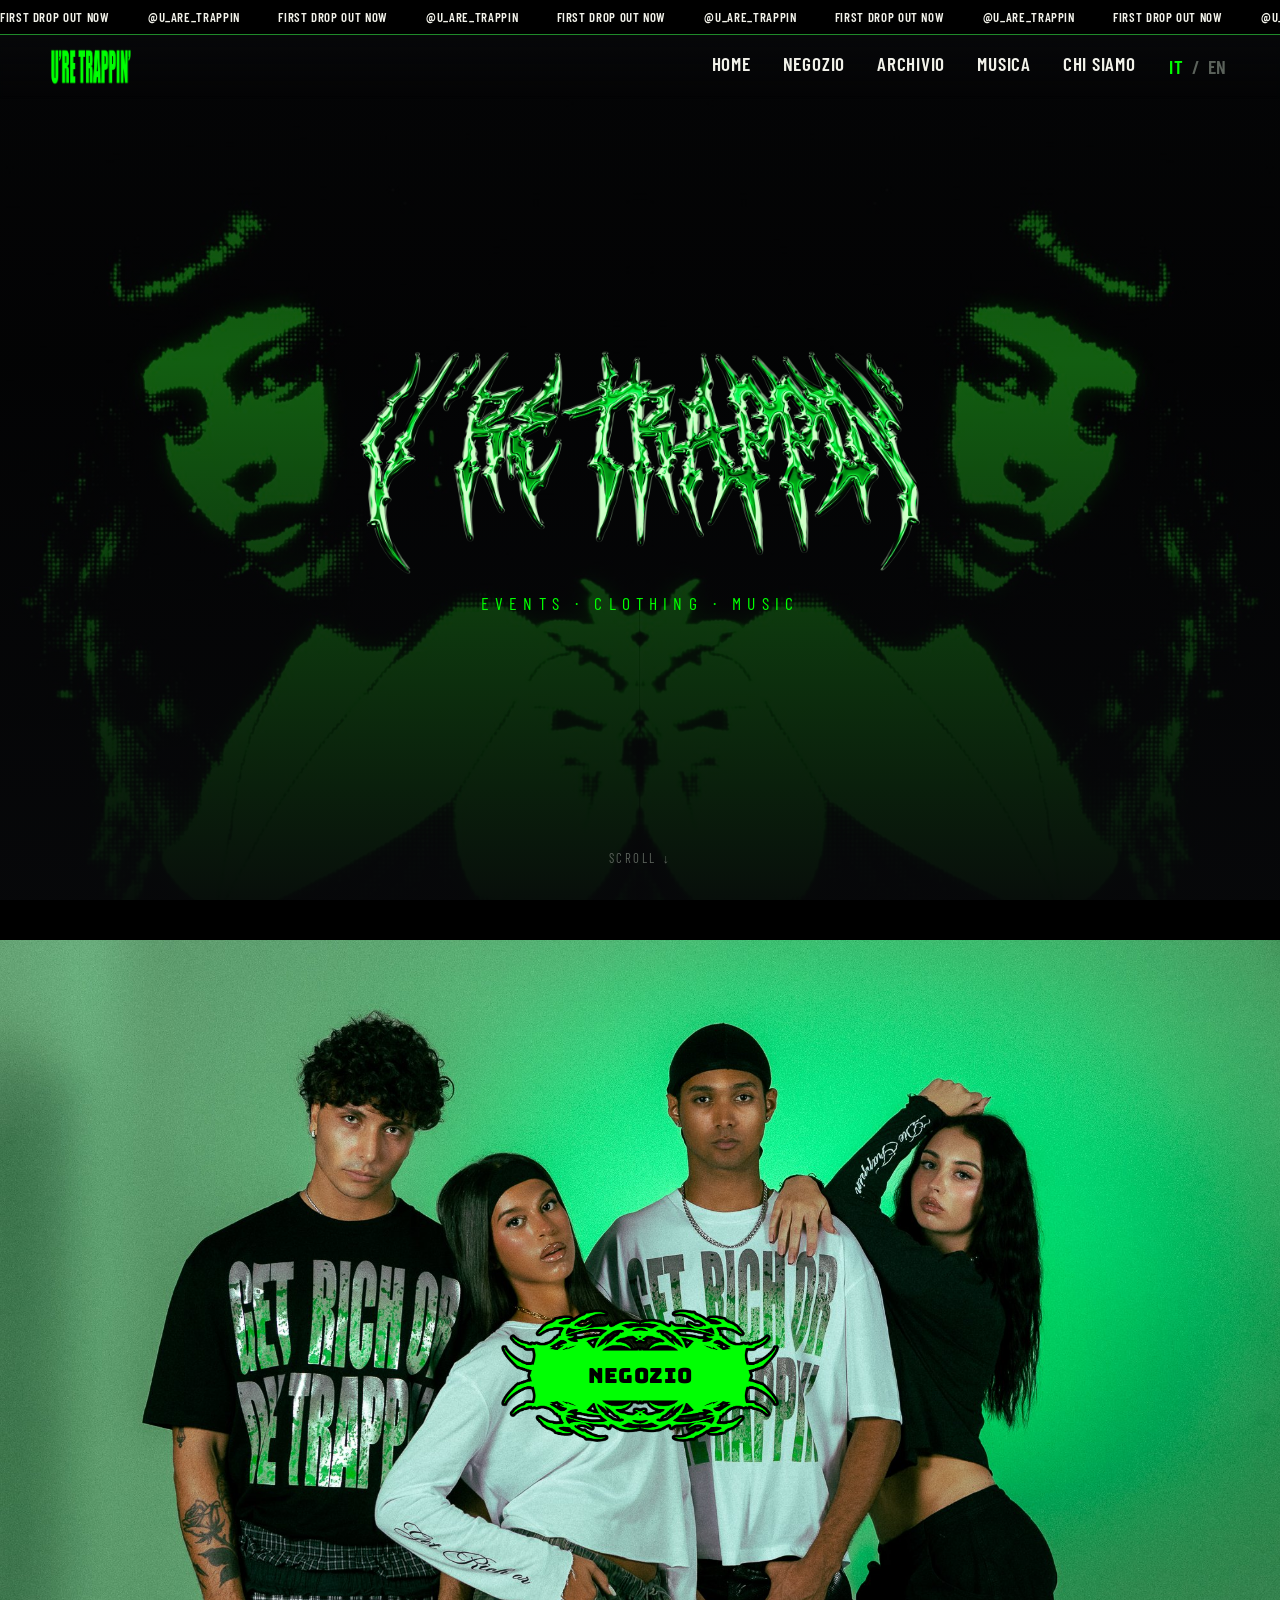
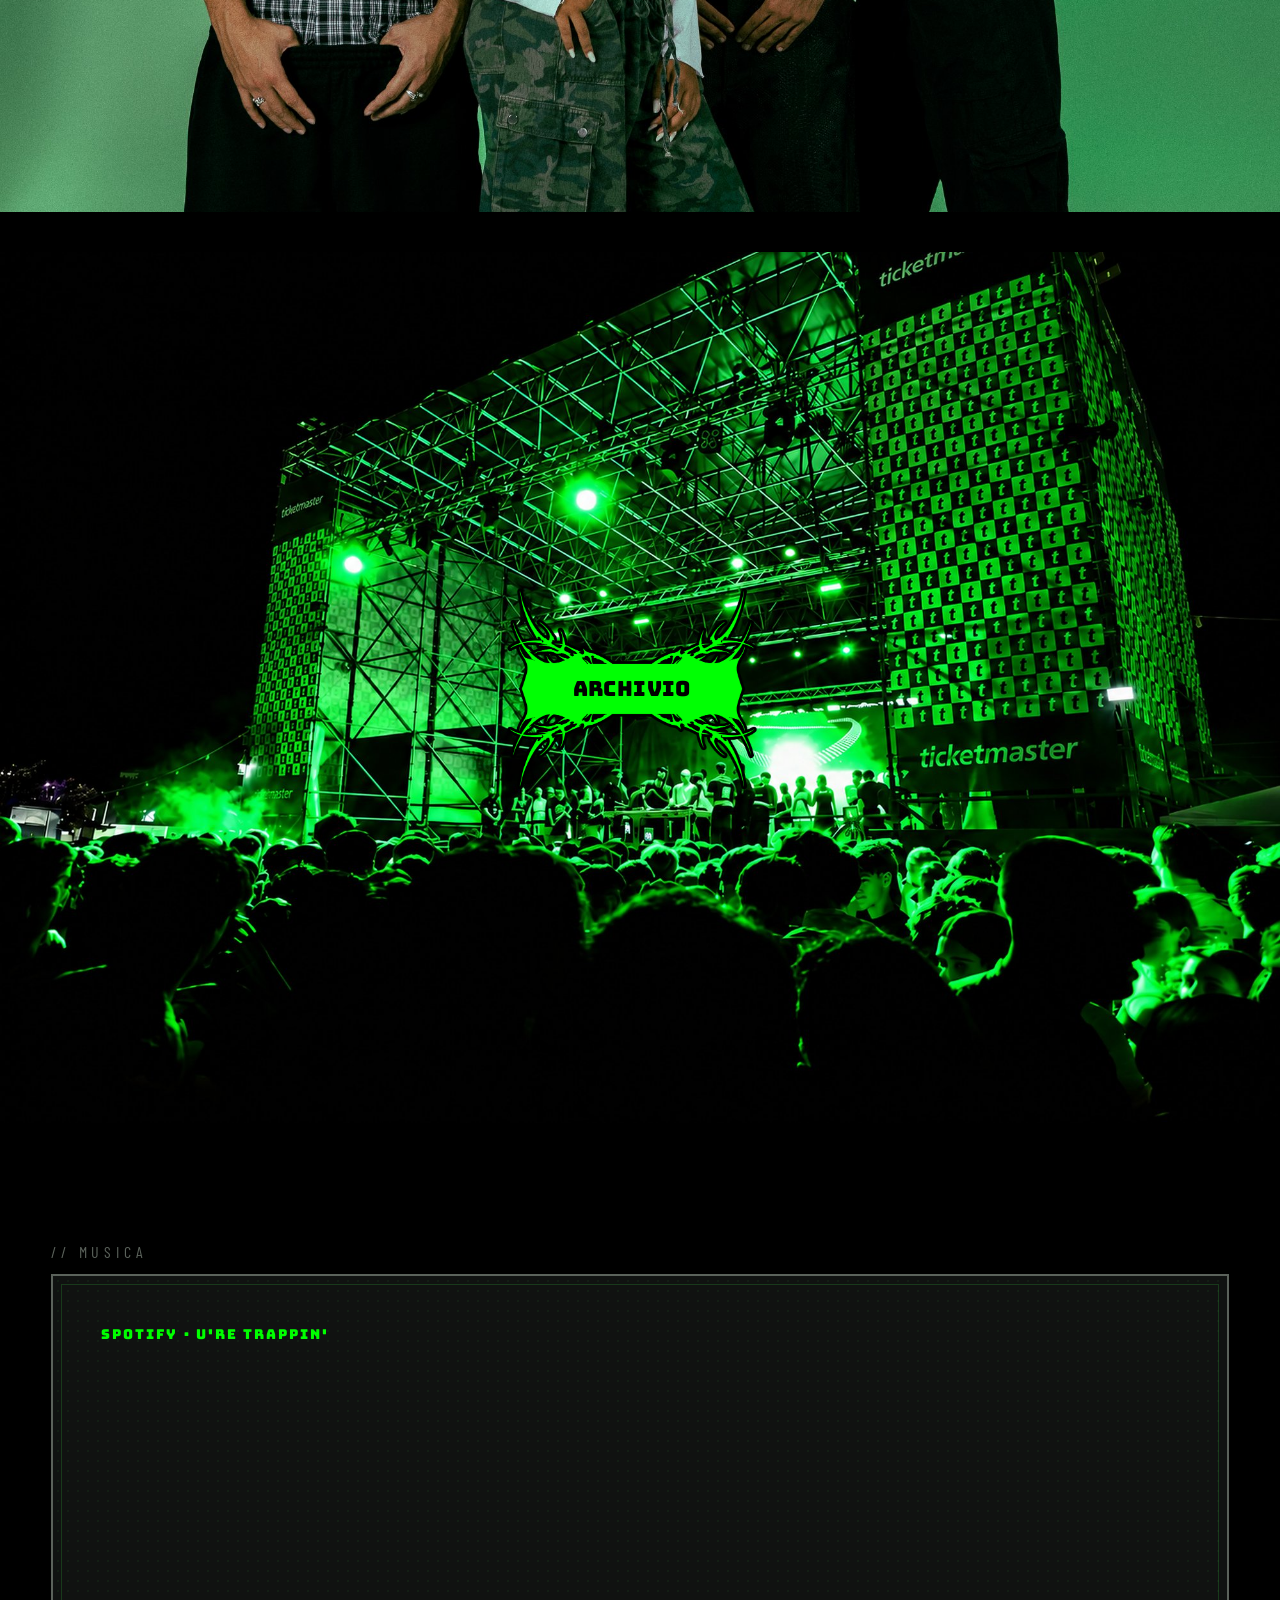
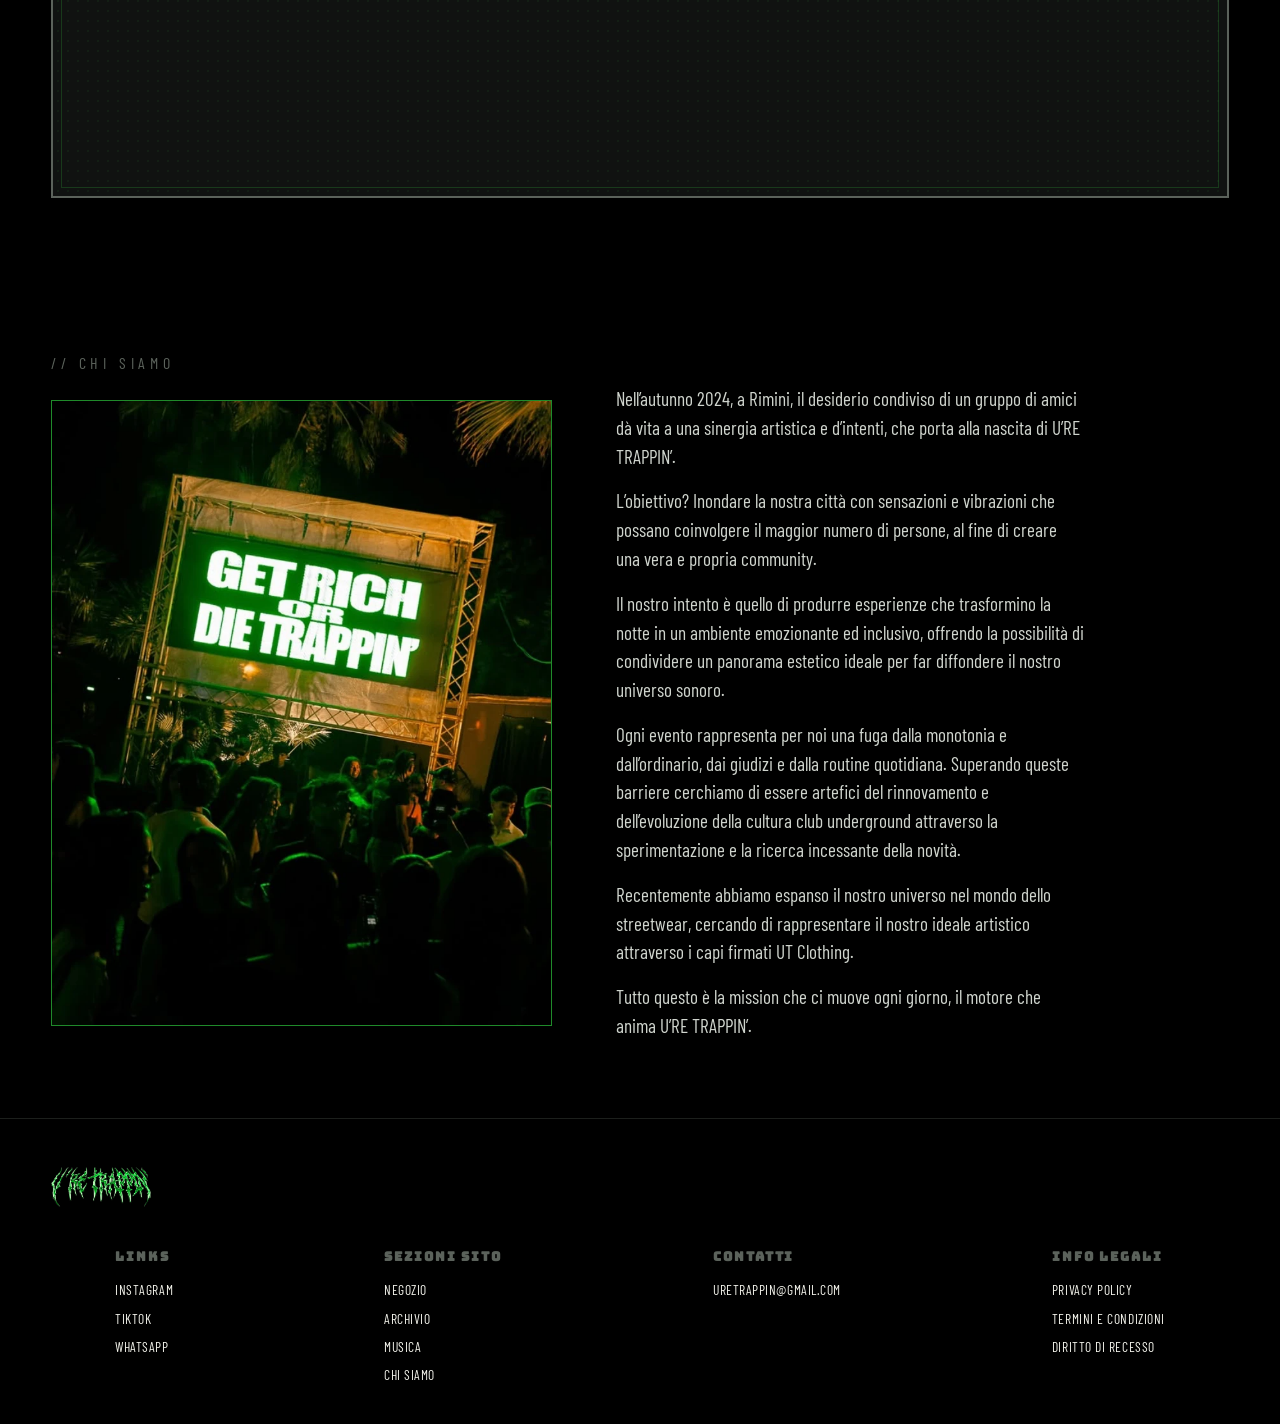
==== commit b9b697e3: "v.4.3 Co-Authored-By: Claude Sonnet 5 <noreply@anthropic.com> Claude-Session: https://claude.ai/code" ====
--- a/index.html
+++ b/index.html
@@ -78,7 +78,7 @@
          data-src-desktop="assets/brand/hero-video-desktop.mp4"
          data-src-mobile="assets/brand/hero-video-mobile.mp4"></video>
   <div class="hero-content">
-    <img class="logo" src="assets/brand/logo-principale.webp" alt="U're Trappin'">
+    <img class="logo" src="assets/brand/logo-hero-footer.webp" alt="U're Trappin'">
     <div class="tag">Events · Clothing · Music</div>
   </div>
   <div class="scroll-cue">Scroll ↓</div>
--- a/css/style.css
+++ b/css/style.css
@@ -39,8 +39,7 @@
 :root{
     --bg:#000000;           /* nero di sfondo del sito precedente #07080a */
     --panel:#101211;        /* grigio scuro usato per pannelli/card */
-    --green:#00ff00;        /* verde principale (bordi, accenti) */
-    --green-bright:#a6ffb4; /* verde chiaro (testi, glow) */
+    --green:#00ff00;        /* verde principale (bordi, accenti, testi, glow) */
     --green-dim:#1f8a2a;    /* verde spento (bordi sottili, dettagli) */
     --steel:#5b625b;        /* grigio neutro (testi secondari, pulsanti disattivati) */
     --off-white:#f2f2ea;    /* bianco sporco, colore testo principale */
@@ -185,7 +184,7 @@
   }
   nav ul a{ position:relative; padding-bottom:3px; }
   @media (hover:hover){
-    nav ul a:hover{ color:var(--green-bright); }
+    nav ul a:hover{ color:var(--green); }
   }
 
   /* Selettore lingua IT / EN (ultima voce di #navMenu, vedi
@@ -209,11 +208,11 @@
     text-transform:inherit;
     color:var(--steel);
   }
-  .lang-btn.is-active{ color:var(--green-bright); }
+  .lang-btn.is-active{ color:var(--green); }
   .lang-sep{ color:var(--steel); }
   @media (hover:hover){
     .lang-btn:hover{ color:var(--off-white); }
-    .lang-btn.is-active:hover{ color:var(--green-bright); }
+    .lang-btn.is-active:hover{ color:var(--green); }
   }
 
   /* Link "← Home" usato nelle pagine Shop/Gallery vuote (non più usato ora
@@ -227,7 +226,7 @@
     color:var(--off-white);
   }
   @media (hover:hover){
-    .back-link:hover{ color:var(--green-bright); }
+    .back-link:hover{ color:var(--green); }
   }
 
   /* Bottone hamburger (le 3 lineette), visibile solo su mobile.
@@ -245,7 +244,7 @@
   }
   .nav-toggle span{
     width:26px; height:2px;
-    background:var(--green-bright);
+    background:var(--green);
     box-shadow:0 0 6px rgba(63,230,74,0.6);
     transition:transform 0.25s ease, opacity 0.25s ease;
   }
@@ -397,7 +396,7 @@
     text-transform:uppercase;
     letter-spacing:0.35em;
     font-size:0.95rem; /* dimensione tagline su mobile */
-    color:var(--green-bright);
+    color:var(--green);
   }
   /* Da desktop la tagline è leggermente più grande: modifica questo
      font-size per cambiarne la dimensione (era 0.95rem come su mobile). */
@@ -521,7 +520,7 @@
      VERSIONE 2 — riquadro con bordo verde, testo verde su nero:
      .teaser-cta{
        position:relative; z-index:1; display:inline-block;
-       background:var(--bg); color:var(--green-bright);
+       background:var(--bg); color:var(--green);
        border:1.5px solid var(--green);
        font-family:'Bungee', sans-serif; font-size:0.9rem;
        text-transform:uppercase; padding:0.9rem 1.8rem; letter-spacing:0.04em;
@@ -539,7 +538,7 @@
      .teaser-cta{
        position:relative; z-index:1; display:inline-block;
        background:none; border:none; padding:0 0 0.4rem;
-       color:var(--green-bright);
+       color:var(--green);
        font-family:'Bungee', sans-serif; font-size:1.1rem;
        text-transform:uppercase; letter-spacing:0.06em;
        text-shadow:
@@ -572,7 +571,7 @@
     -webkit-backdrop-filter:blur(6px);
     border:1.5px solid var(--green);
     border-radius:999px;
-    color:var(--green-bright);
+    color:var(--green);
     font-family:'Druk Text Heavy', 'Bungee', sans-serif; /* PROVA FONT: era solo 'Bungee' */
     font-size:0.9rem;
     text-transform:uppercase;
@@ -788,7 +787,7 @@
   .panel-label{
     font-family:'Druk Text Heavy', 'Bungee', sans-serif; /* PROVA FONT: era solo 'Bungee' */
     font-size:0.85rem;
-    color:var(--green-bright);
+    color:var(--green);
     text-transform:uppercase;
     letter-spacing:0.15em;
     margin-bottom:1rem;
@@ -851,7 +850,7 @@
   }
   .product-price{
     font-family:'Barlow Condensed', sans-serif;
-    color:var(--green-bright);
+    color:var(--green);
     font-size:0.95rem;
   }
   @media (min-width:721px){
@@ -920,7 +919,7 @@
   .product-info .product-price{
     font-family:'Barlow Condensed', sans-serif;
     font-size:1.4rem;
-    color:var(--green-bright);
+    color:var(--green);
     margin-top: -1rem;
   }
   .product-availability{
@@ -929,7 +928,7 @@
     text-transform:uppercase;
     letter-spacing:0.04em;
     font-size:0.85rem;
-    color:var(--green-bright);
+    color:var(--green);
     margin-top: -0.8rem;
   }
   .product-availability.is-soldout{
@@ -966,7 +965,7 @@
     font-family:'Barlow Condensed', sans-serif;
     font-weight:700;
     font-size:0.9rem;
-    color:var(--green-bright);
+    color:var(--green);
     pointer-events:none; /* il click deve passare alla select sotto */
   }
   .product-size-select{
@@ -1037,7 +1036,7 @@
   }
   .accordion-trigger::after{
     content:"+";
-    color:var(--green-bright);
+    color:var(--green);
     font-size:1.2rem;
   }
   .accordion-item.open .accordion-trigger::after{
@@ -1168,7 +1167,7 @@
     font-size:0.85rem;
   }
   @media (hover:hover){
-    .footer-category a:hover{ color:var(--green-bright); }
+    .footer-category a:hover{ color:var(--green); }
   }
   /* Sotto i 720px: 2 colonne invece delle 4 affiancate. grid-auto-flow:
      column riempie la prima colonna dall'alto (Links, Sezioni sito) e
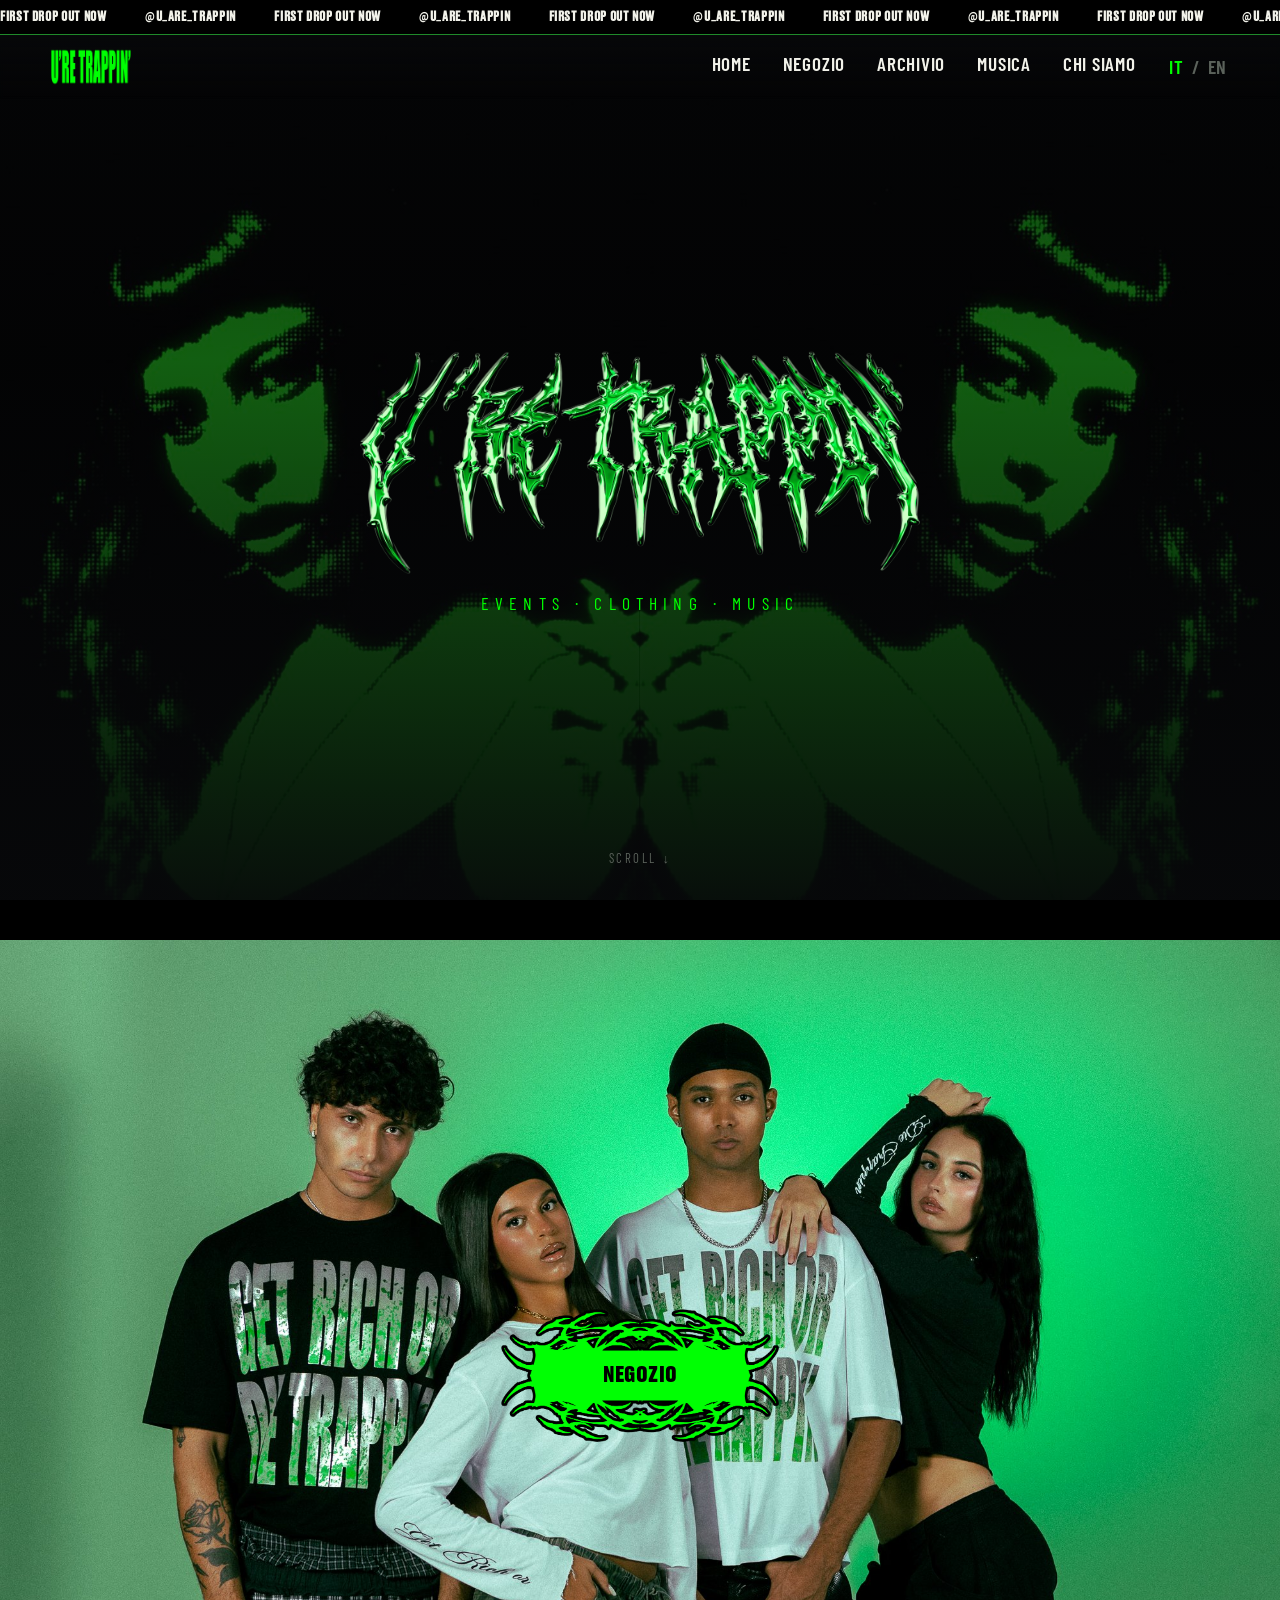
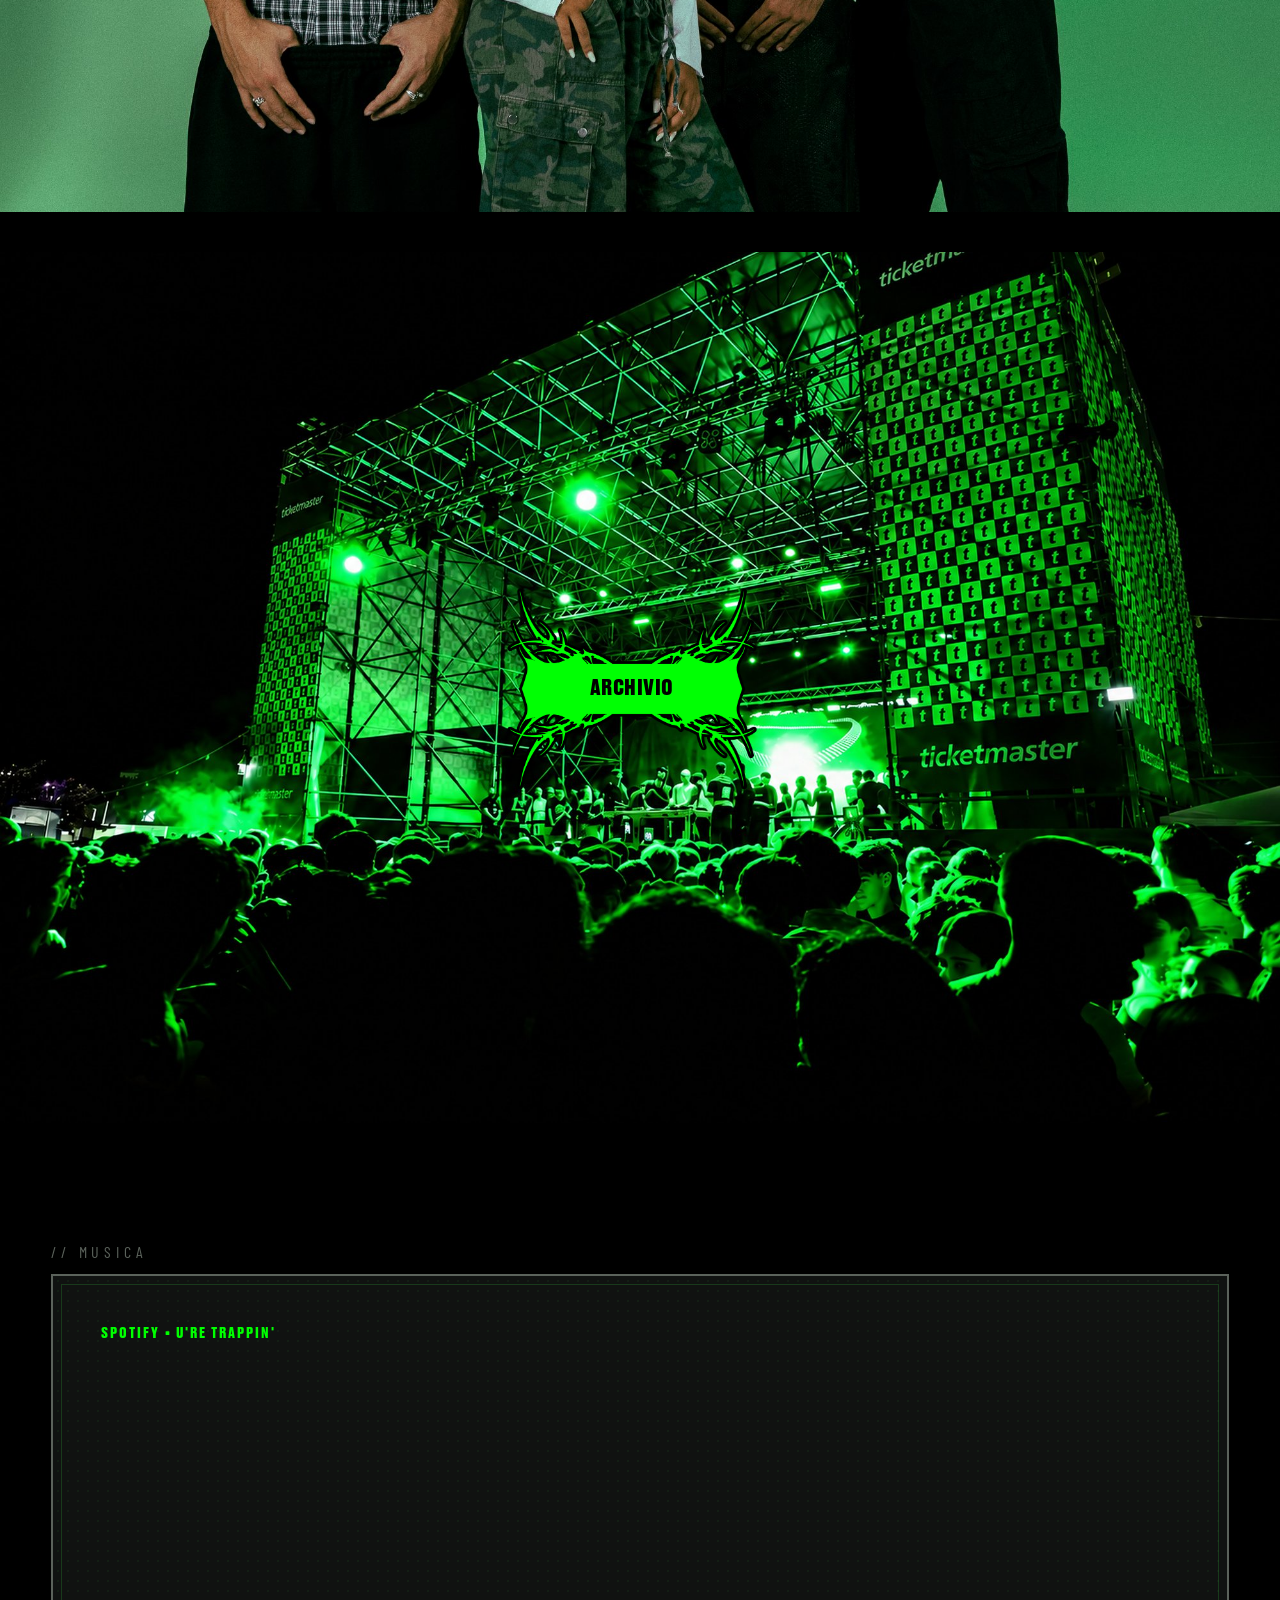
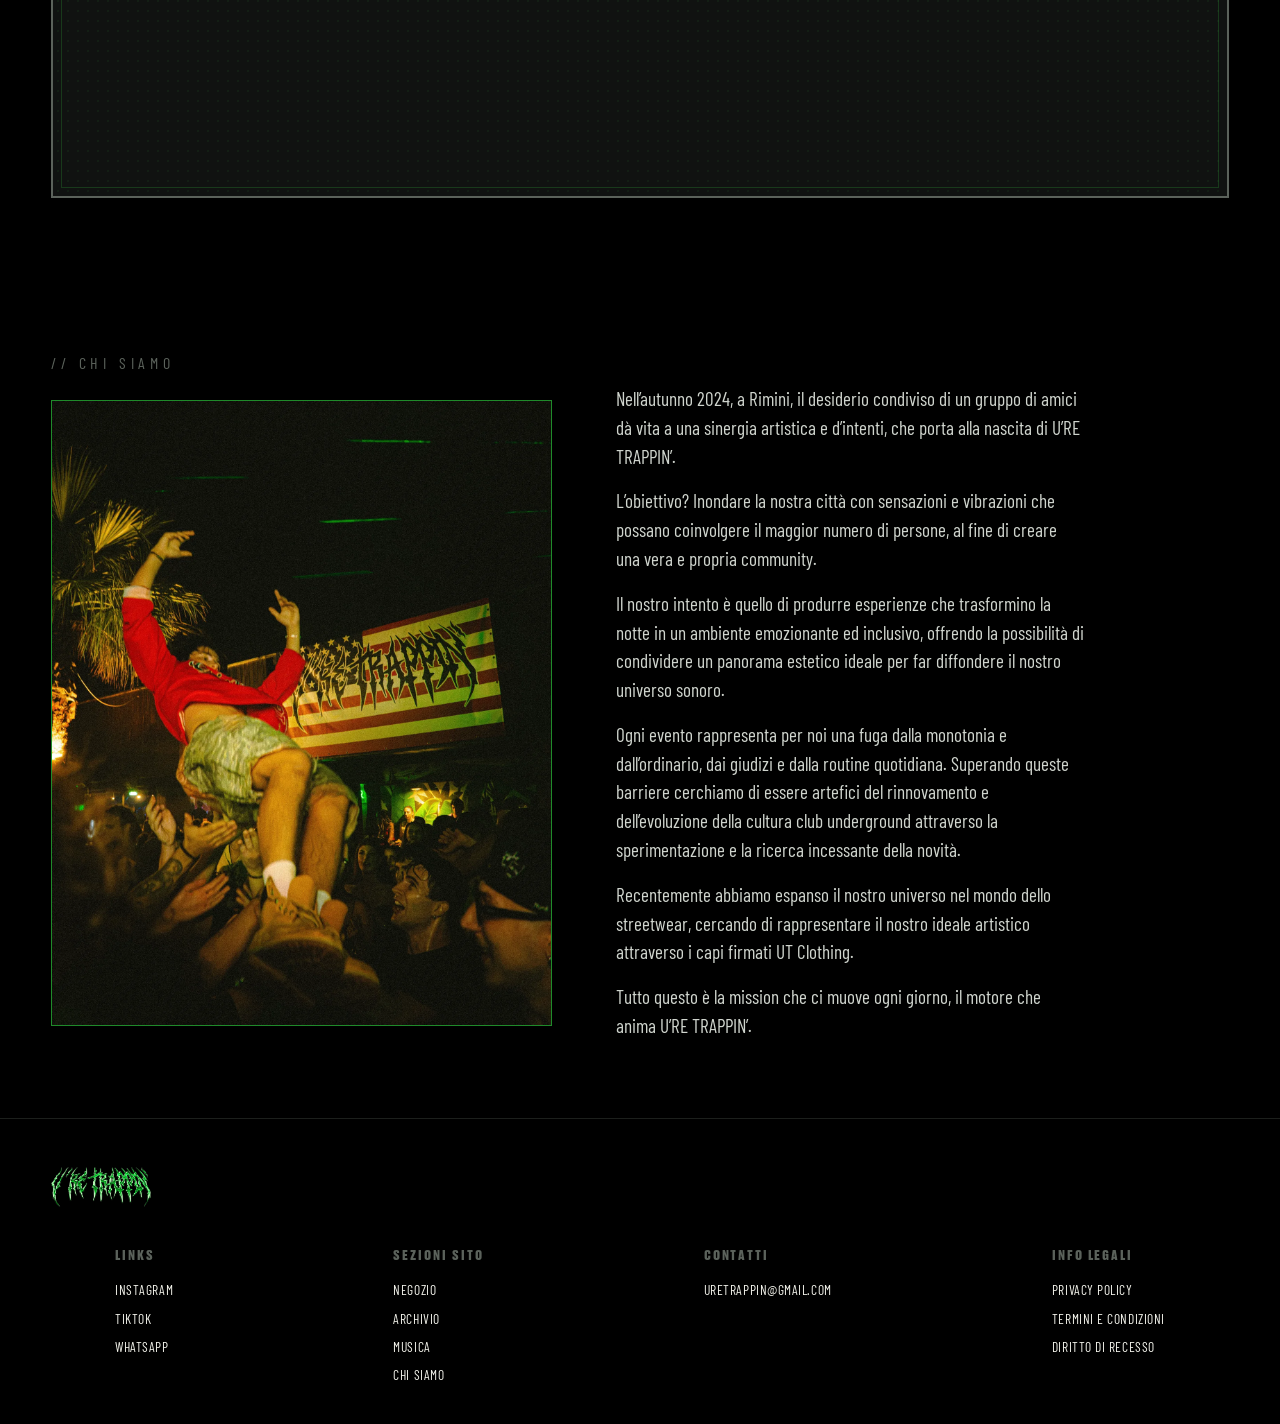
==== commit 9f14bfca: "v.4.5 - Gallery: mosaici CSS per locale (pattern per 3/4/5/7/8/9 foto),   44 foto reali processate (" ====
--- a/index.html
+++ b/index.html
@@ -56,7 +56,7 @@
      di caricare (immagini incluse). Sparisce da solo via js/common.js
      (vedi funzione hidePageLoader). -->
 <div id="pageLoader">
-  <img src="assets/brand/logo-principale.webp" alt="U're Trappin'" class="loader-logo">
+  <img src="assets/brand/logo-hero-footer.webp" alt="U're Trappin'" class="loader-logo">
 </div>
 
 <!-- ===== NAVBAR (condivisa, vedi partials/nav.html) ===== -->
--- a/css/style.css
+++ b/css/style.css
@@ -682,13 +682,29 @@
     text-transform:uppercase;
     margin-bottom:1.2rem;
   }
+  /* Locale dentro una città (es. "@ Coconuts" sotto "Rimini") — per
+     ora è solo un'etichetta, sotto ci andrà il mosaico delle foto di
+     quel locale specifico quando sarà pronto. */
+  .venue-group{
+    margin-bottom:1.2rem;
+  }
+  .venue-name{
+    font-family:'Barlow Condensed', sans-serif;
+    font-weight:600;
+    font-size:1rem;
+    letter-spacing:0.04em;
+    color:var(--off-white);
+    margin-bottom:0.6rem;
+  }
   /* Il "mosaico": su mobile column-count:1 = foto impilate in singola
-     colonna. Da 721px in su (vedi @media sotto) diventa un collage
-     "bento" a griglia fissa: 4 celle nominate (a=hero 2x2, b=larga 2x1,
-     c/d=piccole 1x1) che riempiono sempre l'intero rettangolo, qualunque
-     sia il formato reale delle foto (vedi object-fit:cover sotto).
-     Pensato per gruppi di 4 foto per città — se una città avrà un
-     numero diverso di foto andrà definito un pattern dedicato. */
+     colonna (sempre una sotto l'altra, come richiesto). Da 721px in su
+     (vedi @media sotto) diventa un collage "bento" a griglia fissa che
+     riempie sempre l'intero rettangolo, qualunque sia il formato reale
+     delle foto (object-fit:cover). Il pattern dipende dal NUMERO di
+     foto del locale — una classe modificatrice per ogni numero usato
+     in galleria (mosaic--3/5/7/8/9; il pattern base senza modificatore
+     e mosaic--b/c/d coprono i gruppi da 4 foto, vedi gallery.html per
+     quale classe usa ogni locale). */
   .mosaic{
     column-count:1;
     column-gap:0.8rem;
@@ -704,7 +720,7 @@
     .mosaic{
       display:grid;
       grid-template-columns:repeat(4, 1fr);
-      grid-template-rows:repeat(2, clamp(160px, 18vw, 260px));
+      grid-template-rows:repeat(2, clamp(280px, 30vw, 440px));
       grid-template-areas:
         "a a b b"
         "a a c d";
@@ -750,12 +766,74 @@
         "d d e f";
     }
 
+    /* Pattern per 3 foto (es. Parma/Fuori Orario): hero orizzontale
+       sopra, 2 verticali affiancate sotto. Griglia a 2 colonne invece
+       di 4 (basta per 3 celle). Riga dell'hero più alta delle altre
+       "righe piccole" del sito: una foto orizzontale schiacciata in
+       una riga bassa mostra troppo poco del fotogramma. */
+    .mosaic--3{
+      grid-template-columns:repeat(2, 1fr);
+      grid-template-rows:
+        clamp(320px, 40vw, 500px)
+        clamp(320px, 36vw, 480px);
+      grid-template-areas:
+        "a a"
+        "b c";
+    }
+
+    /* Pattern per 5 foto (es. Riccione/Space): come il pattern A ma
+       con la cella "d" divisa in due (d/e) per usare la quinta foto. */
+    .mosaic--5{
+      grid-template-areas:
+        "a a b c"
+        "a a d e";
+    }
+
+    /* Pattern per 7 foto (es. Milano/Spazio Diaz): hero 2x2 + 4 celle
+       piccole + 2 celle larghe in fondo. 3 righe invece di 2. */
+    .mosaic--7{
+      grid-template-rows:repeat(3, clamp(230px, 26vw, 360px));
+      grid-template-areas:
+        "a a b c"
+        "a a d e"
+        "f f g g";
+    }
+
+    /* Pattern per 8 foto (es. Rimini/Wonderland, che ha una foto
+       orizzontale + 7 verticali): banner orizzontale a piena larghezza
+       in alto (riga più alta apposta, per mostrare bene la foto
+       orizzontale) + 4 celle piccole + una riga con una cella larga
+       e due piccole. 3 righe, griglia 4 colonne. */
+    .mosaic--8{
+      grid-template-rows:
+        clamp(320px, 36vw, 500px)
+        clamp(230px, 26vw, 360px)
+        clamp(230px, 26vw, 360px);
+      grid-template-areas:
+        "a a a a"
+        "b c d e"
+        "f f g h";
+    }
+
+    /* Pattern per 9 foto (es. Rimini/Coconuts): hero 2x2 + 5 celle
+       piccole + 3 celle piccole in fondo (griglia 4x3). */
+    .mosaic--9{
+      grid-template-rows:repeat(3, clamp(230px, 26vw, 360px));
+      grid-template-areas:
+        "a a b c"
+        "a a d e"
+        "f g h i";
+    }
+
     .mosaic img:nth-child(1){ grid-area:a; }
     .mosaic img:nth-child(2){ grid-area:b; }
     .mosaic img:nth-child(3){ grid-area:c; }
     .mosaic img:nth-child(4){ grid-area:d; }
     .mosaic img:nth-child(5){ grid-area:e; }
     .mosaic img:nth-child(6){ grid-area:f; }
+    .mosaic img:nth-child(7){ grid-area:g; }
+    .mosaic img:nth-child(8){ grid-area:h; }
+    .mosaic img:nth-child(9){ grid-area:i; }
     .mosaic img{
       width:100%;
       height:100%;
@@ -1008,6 +1086,51 @@
   }
   @media (hover:hover){
     .product-buy-btn:hover{ opacity:0.85; }
+  }
+
+  /* I due modi di pagare (Stripe con carta / alla consegna, vedi
+     product.html): stessa larghezza, uno sopra l'altro. Il pulsante
+     Stripe resta quello "pieno" (verde) come azione principale, questo
+     è il secondario (solo bordo) per non confonderli a colpo d'occhio. */
+  .product-buy-options{
+    display:flex;
+    flex-direction:column;
+    gap:0.8rem;
+  }
+  .product-cod-btn{
+    -webkit-appearance:none;
+    appearance:none;
+    display:flex;
+    flex-direction:column;
+    align-items:center;
+    text-align:center;
+    border-radius:0;
+    border:1.5px solid var(--green);
+    background:none;
+    color:var(--green);
+    font-family:'Barlow Condensed', sans-serif;
+    font-size:1.1rem;
+    font-weight:700;
+    text-transform:uppercase;
+    letter-spacing:0.05em;
+    padding:0.9rem 1.5rem;
+    cursor:pointer;
+    transition: opacity 0.2s;
+  }
+  .product-cod-note{
+    font-size:0.75rem;
+    font-weight:400;
+    letter-spacing:0.03em;
+    color:var(--steel);
+    text-transform:none;
+    margin-top:0.15rem;
+  }
+  .product-cod-btn.is-disabled{
+    pointer-events:none;
+    opacity:0.4;
+  }
+  @media (hover:hover){
+    .product-cod-btn:hover{ opacity:0.85; }
   }
 
   .product-accordion{
@@ -1239,3 +1362,49 @@
   .legal-content p{
     margin-bottom:1rem;
   }
+  .legal-content h1{
+    font-family:'Druk Text Super', 'Bungee', sans-serif; /* PROVA FONT: era solo 'Bungee' */
+    font-size:clamp(1.4rem, 3vw, 2rem);
+    text-transform:uppercase;
+    color:var(--off-white);
+    letter-spacing:0.02em;
+    margin-bottom:0.5rem;
+  }
+  .legal-updated{
+    color:var(--steel);
+    font-size:0.9rem;
+    margin-bottom:2.2rem;
+  }
+  .legal-content h2{
+    font-family:'Barlow Condensed', sans-serif;
+    font-weight:600;
+    font-size:1.2rem;
+    letter-spacing:0.02em;
+    color:var(--green);
+    margin:2.2rem 0 0.8rem;
+  }
+  .legal-content ul{
+    margin:0 0 1rem 1.2rem;
+    padding:0;
+  }
+  .legal-content li{
+    margin-bottom:0.4rem;
+  }
+  .legal-content a{
+    color:var(--green);
+  }
+  /* Modello di recesso (recesso.html): riquadro staccato dal resto del
+     testo, per far capire che è un modulo da copiare/compilare, non
+     testo informativo normale. */
+  .legal-form-box{
+    border:1.5px solid var(--steel);
+    padding: clamp(1rem, 3vw, 1.6rem);
+    margin-top:1rem;
+  }
+  .legal-form-box h2{
+    margin-top:0;
+  }
+  .legal-form-box .legal-field{
+    border-bottom:1px solid #2a2e29;
+    padding:0.5rem 0;
+  }
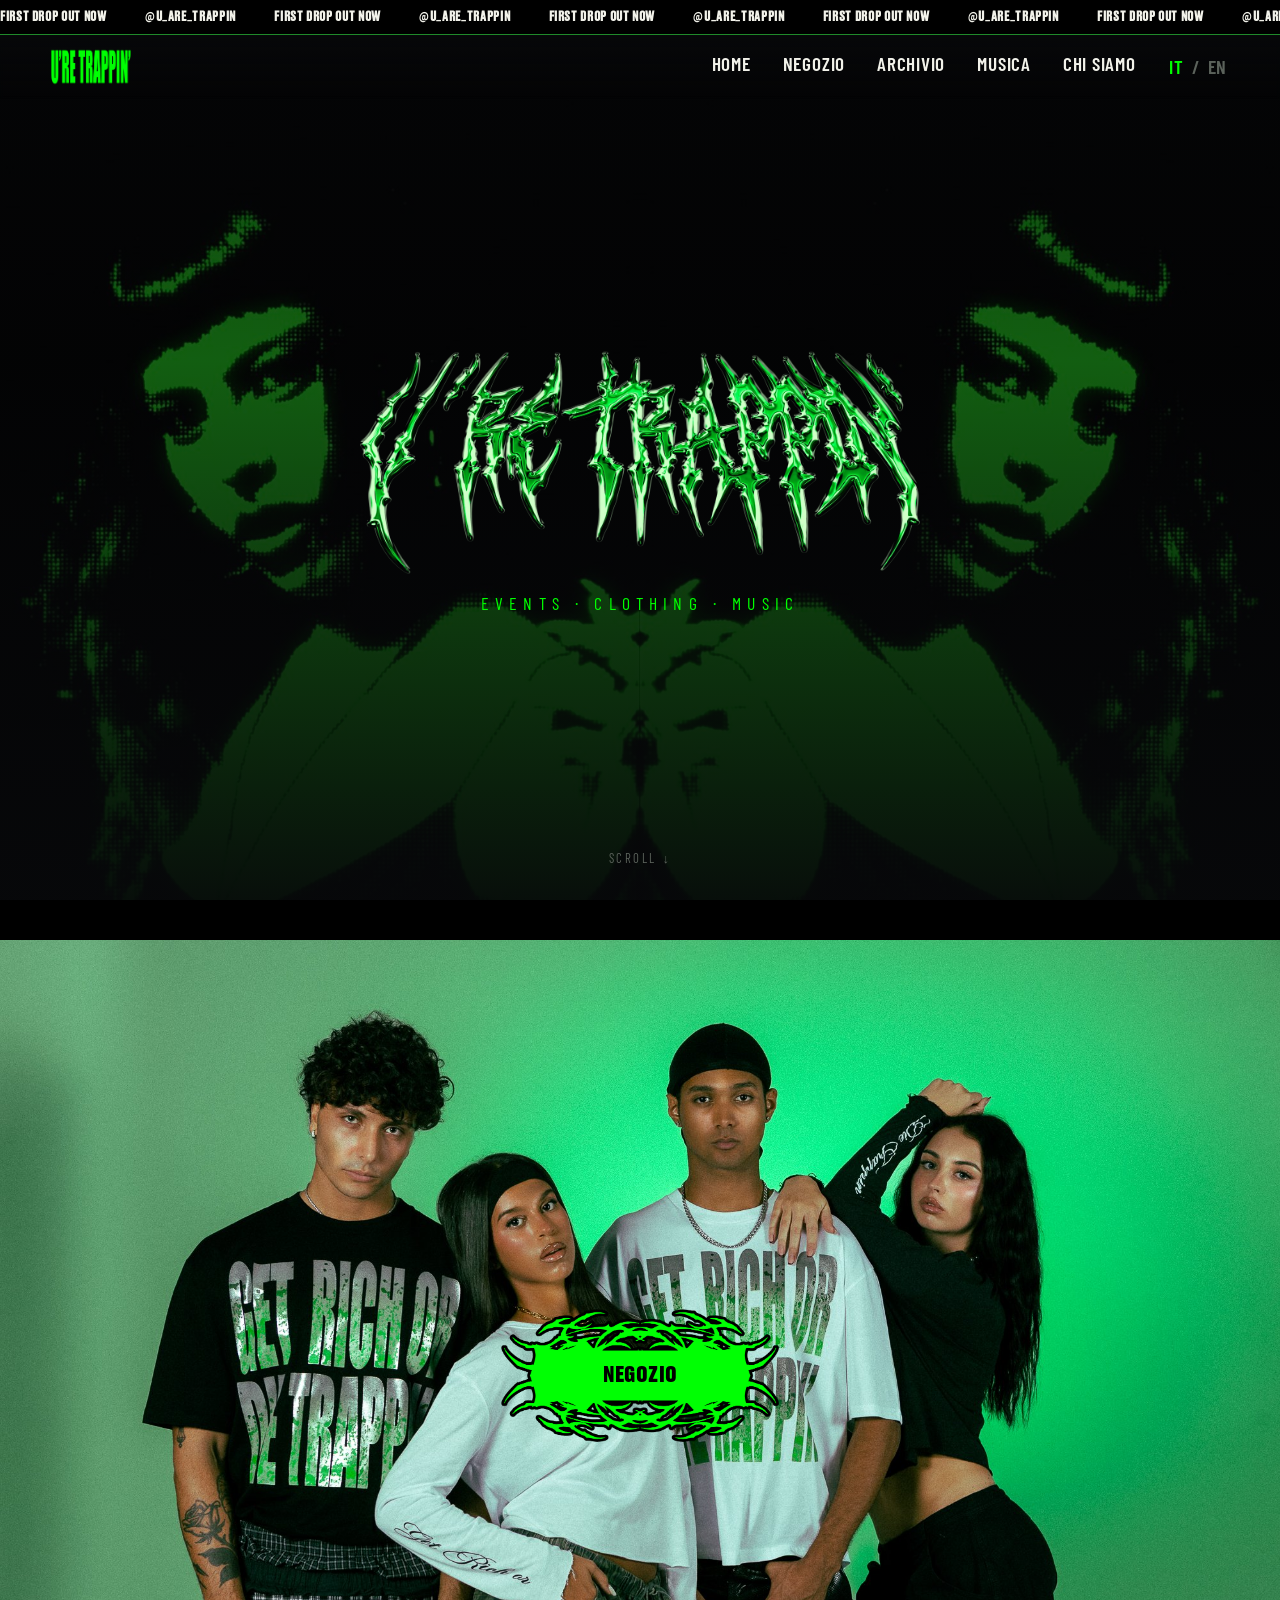
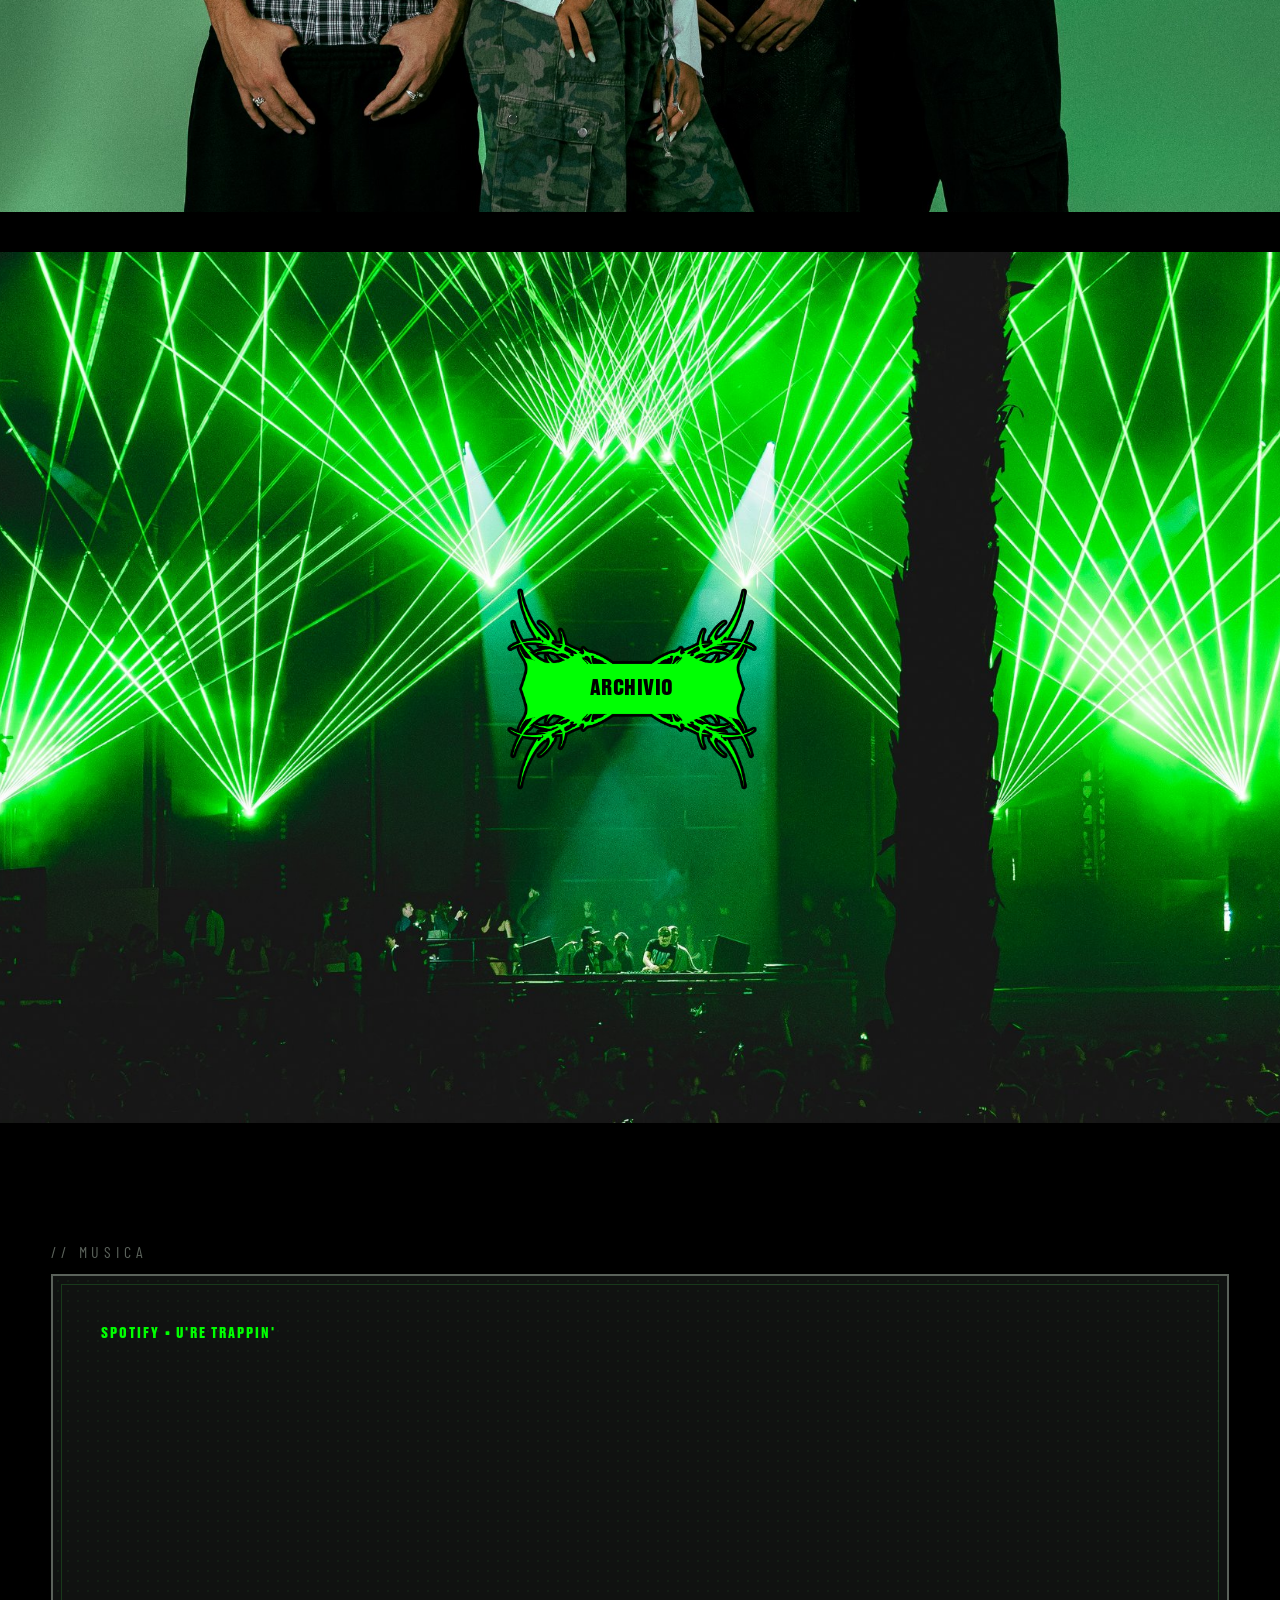
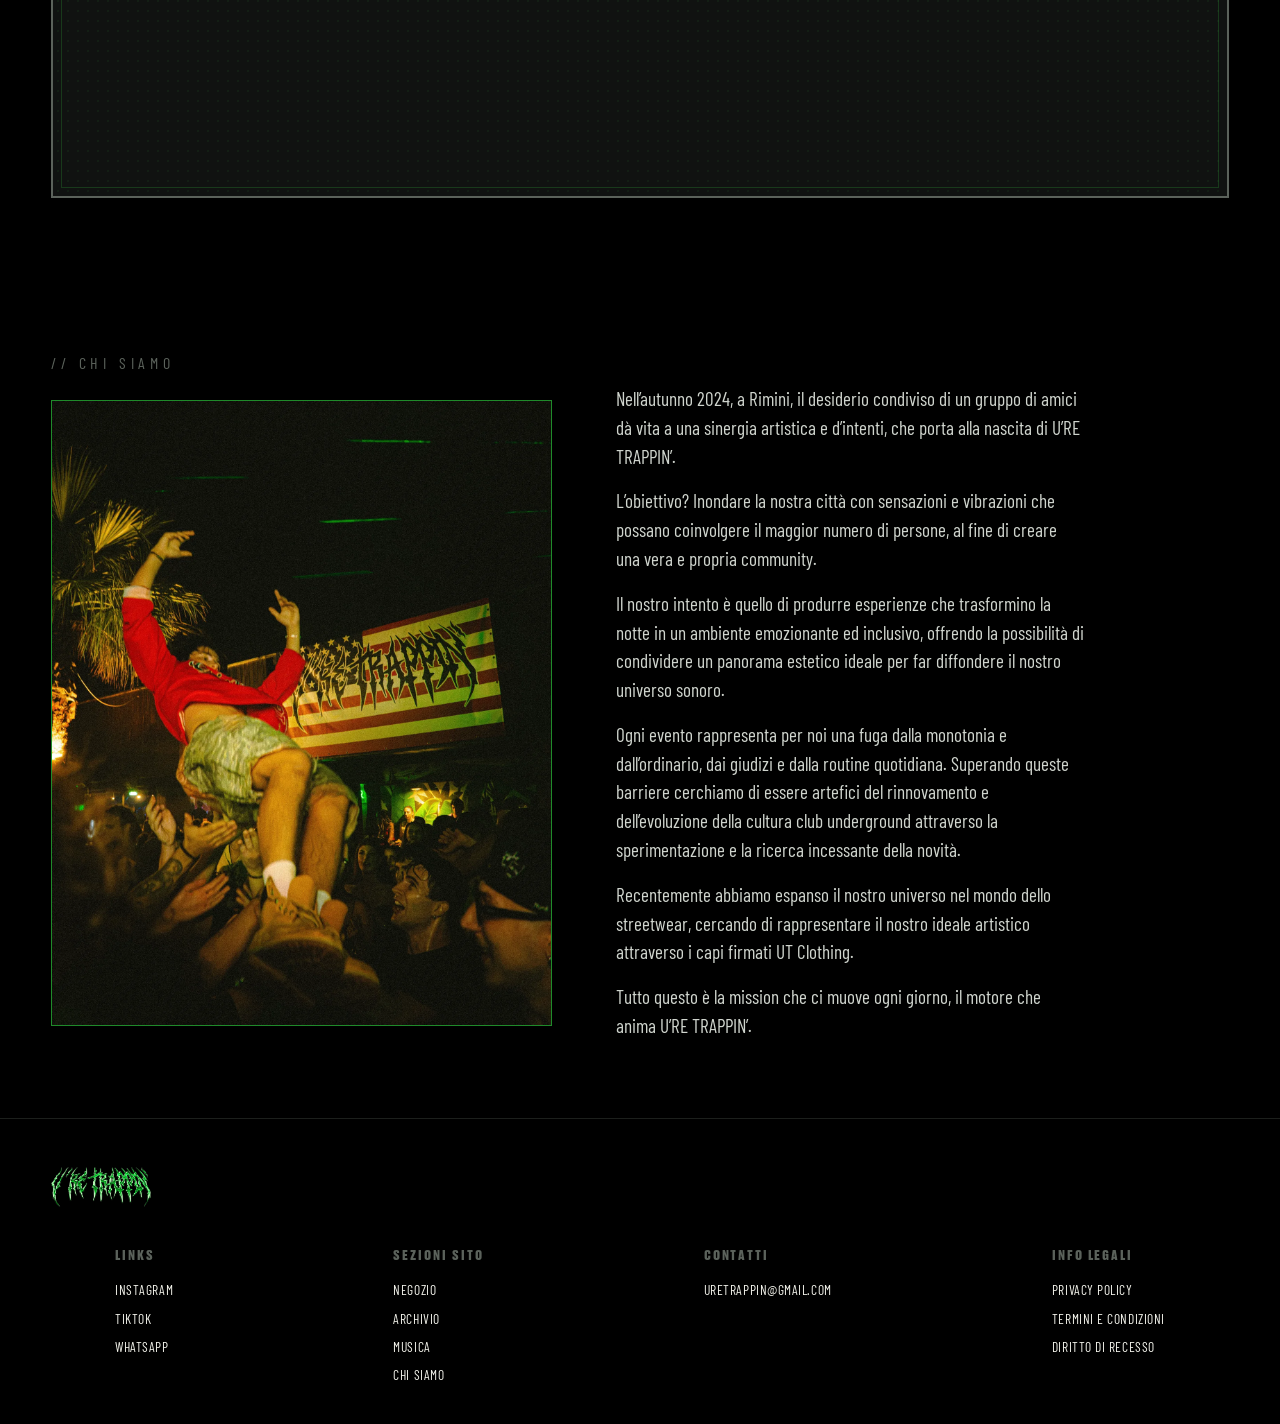
==== commit b34c2a00: "v.4.9 Controllo finale pre-drop pubblico (versione solo countdown):  - Countdown esteso a TUTTE le p" ====
--- a/index.html
+++ b/index.html
@@ -28,28 +28,11 @@
 </head>
 <body>
 
-<!-- ===== COUNTDOWN DROP (rimuovi questo blocco + partials/countdown.html
-     dopo il 28/09 — tutto lo stile e la logica sono dentro
-     countdown.html, qui c'è solo il caricamento generico del
-     frammento) ===== -->
+<!-- ===== COUNTDOWN DROP =====
+     Caricato da js/common.js (loadCountdown, condiviso da TUTTE le
+     pagine) dentro questo div — vedi il commento lì per come
+     rimuoverlo dopo il lancio vero. -->
 <div id="countdown-root"></div>
-<script>
-  fetch('partials/countdown.html')
-    .then(res => res.text())
-    .then(html => {
-      const root = document.getElementById('countdown-root');
-      root.innerHTML = html;
-      // Uno <script> inserito via innerHTML non si esegue da solo:
-      // va ricreato e reinserito nel DOM per farlo partire.
-      root.querySelectorAll('script').forEach(oldScript => {
-        const newScript = document.createElement('script');
-        newScript.textContent = oldScript.textContent;
-        oldScript.replaceWith(newScript);
-      });
-    })
-    .catch(err => console.error('Errore nel caricamento di partials/countdown.html:', err));
-</script>
-<!-- ===== FINE COUNTDOWN DROP ===== -->
 
 <!-- ===== SCHERMATA DI CARICAMENTO =====
      Overlay a schermo intero, visibile finché la pagina non ha finito
--- a/css/style.css
+++ b/css/style.css
@@ -696,6 +696,16 @@
     color:var(--off-white);
     margin-bottom:0.6rem;
   }
+  /* Tag collaborazione accanto al nome del locale (es. "@ Spazio Diaz
+     w/ CVLTURE") — stesso font e colore del nome del locale, nessuna
+     differenziazione voluta. */
+  .venue-collab{
+    font-family:inherit;
+    font-weight:inherit;
+    font-size:inherit;
+    color:inherit;
+    letter-spacing:inherit;
+  }
   /* Il "mosaico": su mobile column-count:1 = foto impilate in singola
      colonna (sempre una sotto l'altra, come richiesto). Da 721px in su
      (vedi @media sotto) diventa un collage "bento" a griglia fissa che
@@ -1121,9 +1131,8 @@
     font-size:0.75rem;
     font-weight:400;
     letter-spacing:0.03em;
-    color:var(--steel);
-    text-transform:none;
-    margin-top:0.15rem;
+    color:var(--green);
+    margin-bottom:0.15rem;
   }
   .product-cod-btn.is-disabled{
     pointer-events:none;
